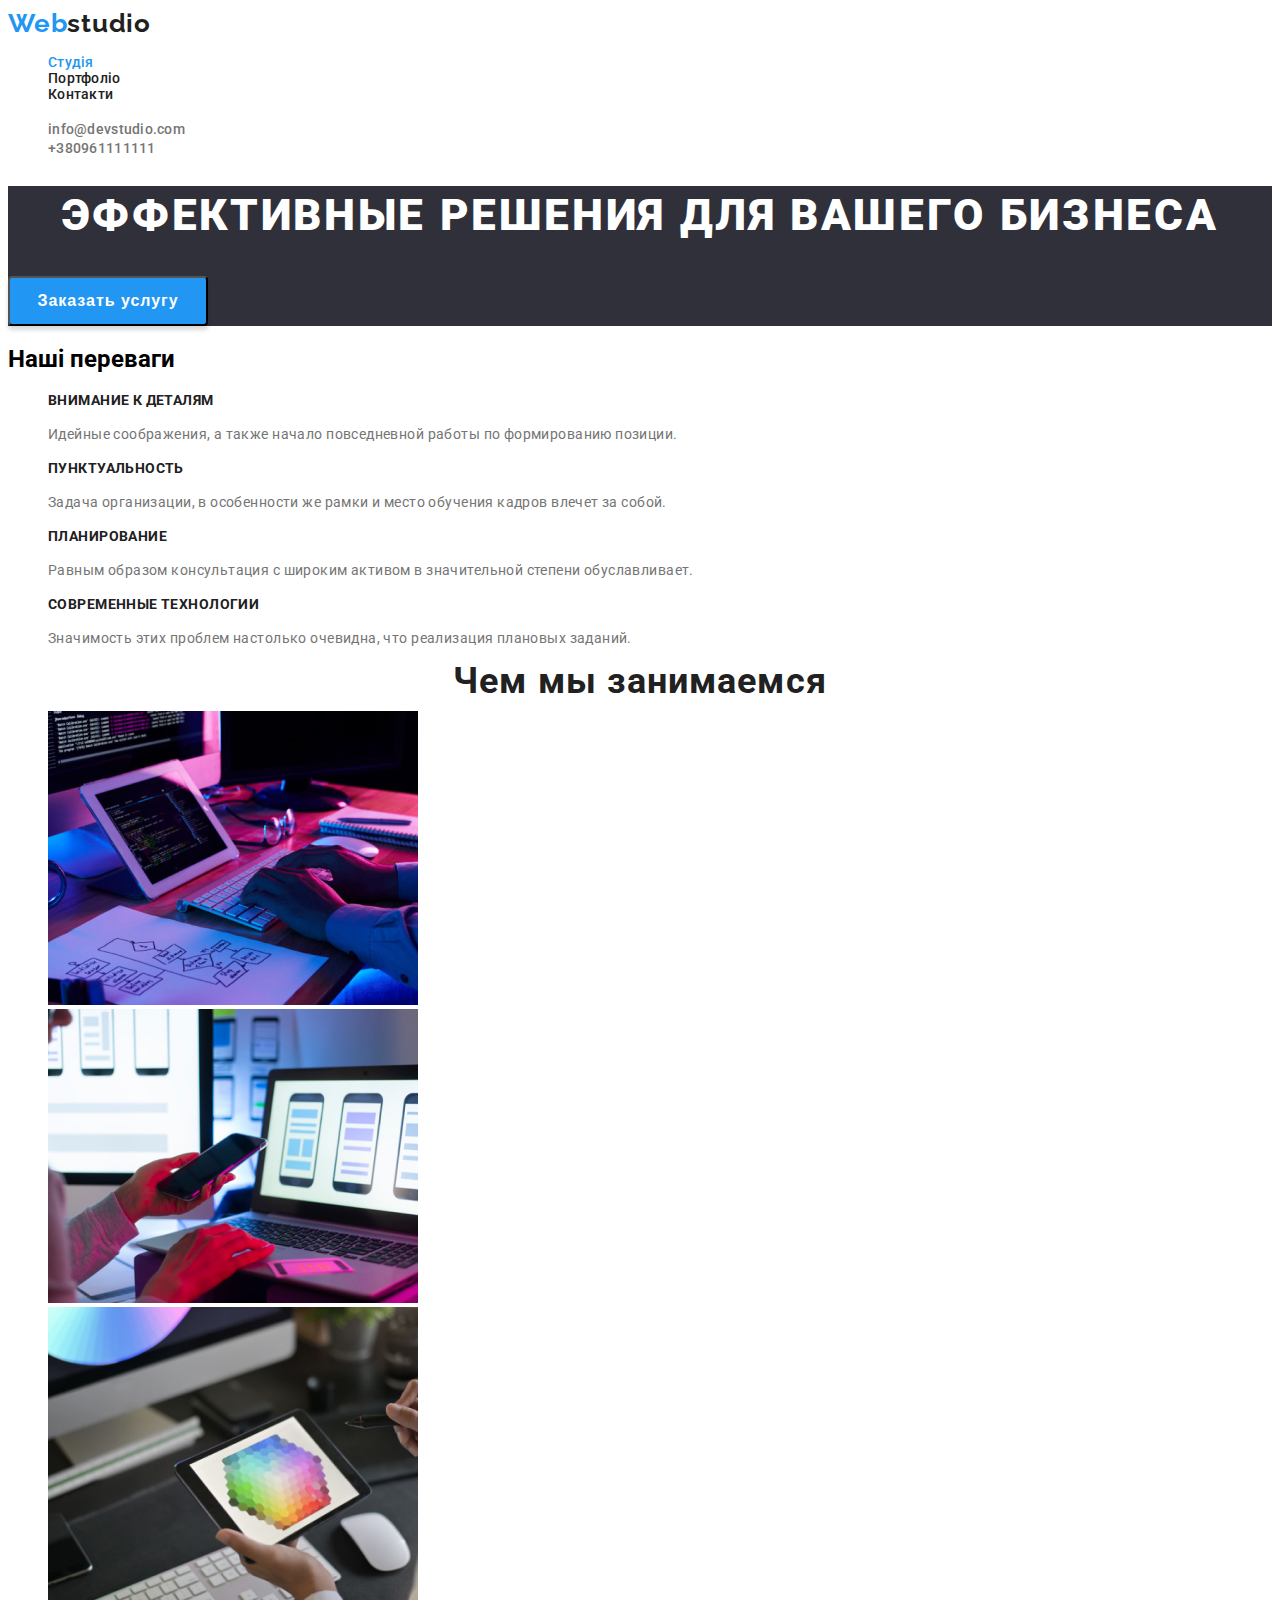
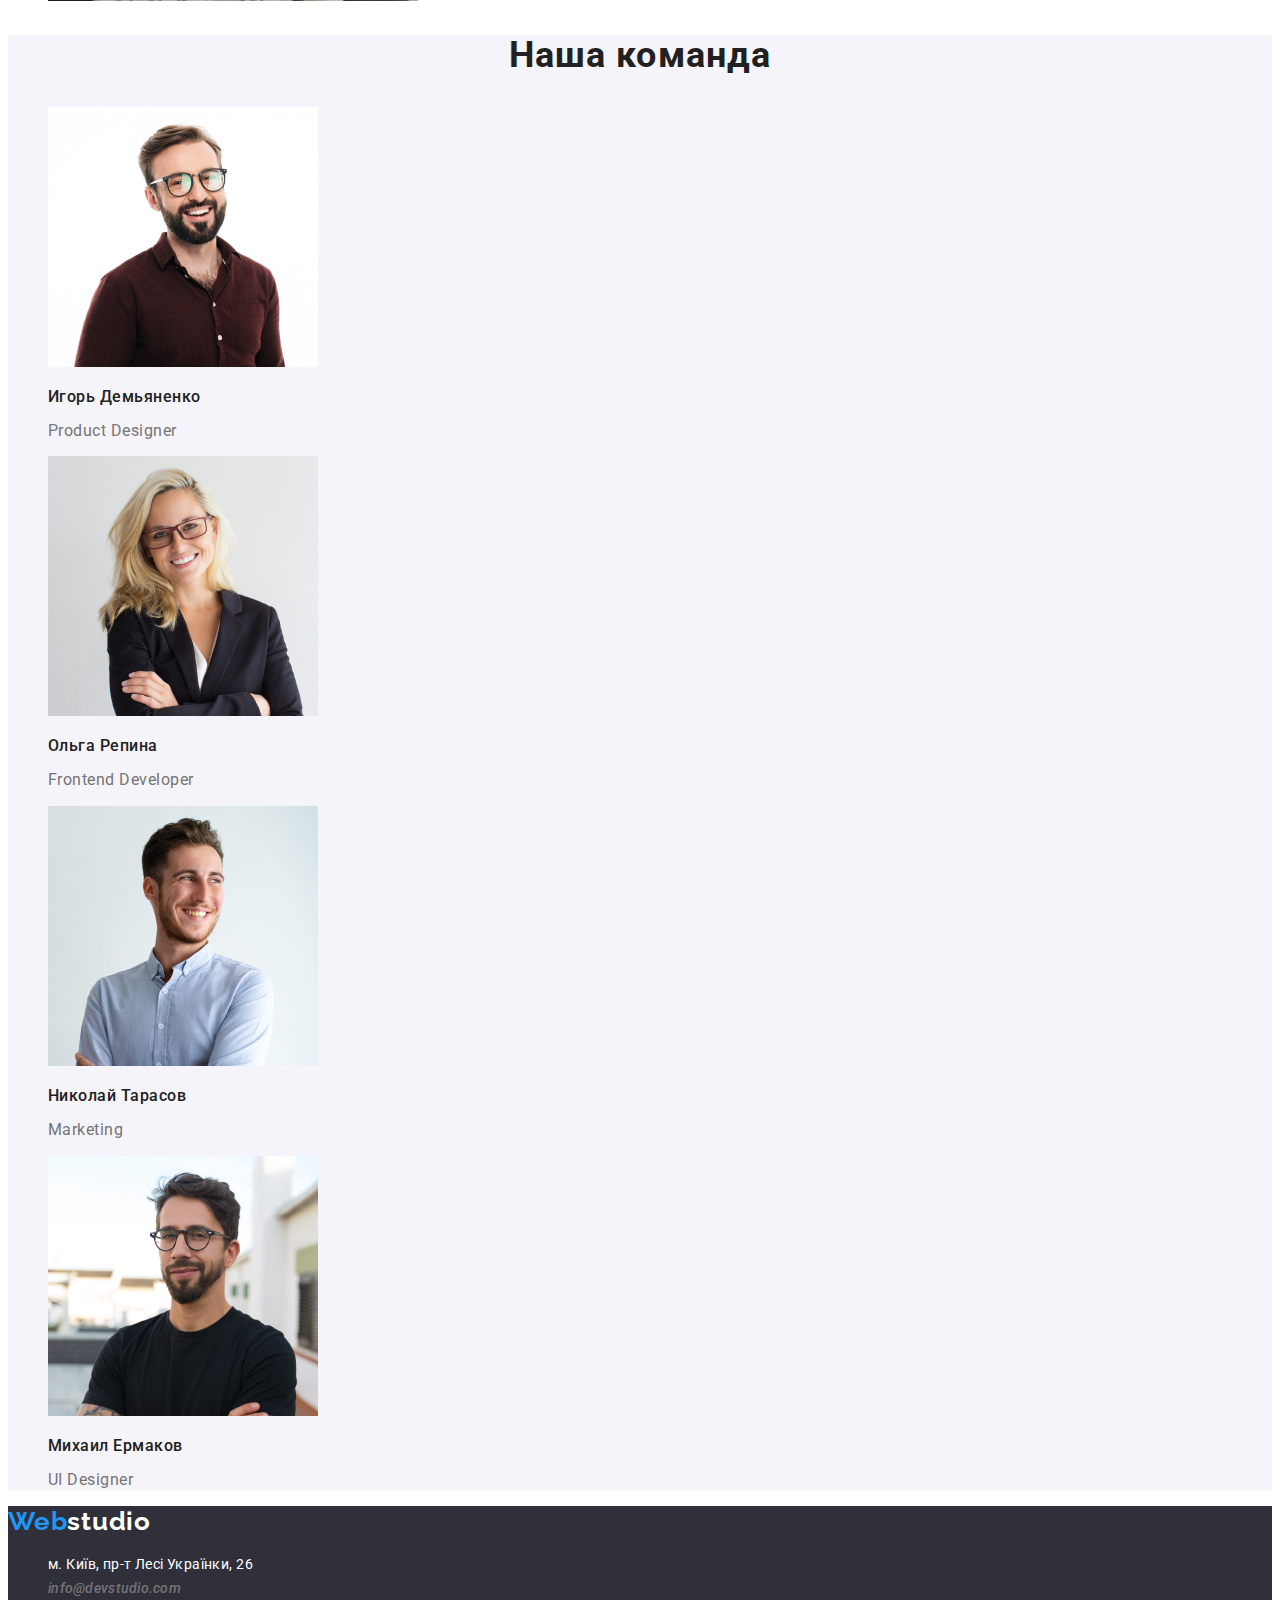
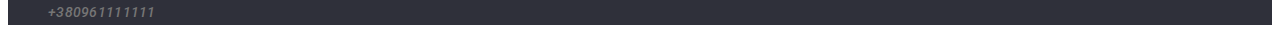
==== index.html @ a3095d1f "Create Git 03" ====
<!DOCTYPE html>
<html lang="en">

<head>
  <meta charset="UTF-8" />
  <meta http-equiv="X-UA-Compatible" content="IE=edge" />
  <link rel="preconnect" href="https://fonts.googleapis.com" />
  <link rel="preconnect" href="https://fonts.gstatic.com" crossorigin />
  <link href="https://fonts.googleapis.com/css2?family=Raleway:wght@700&family=Roboto:wght@400;500;700;900&display=swap"
    rel="stylesheet" />
  <link rel="stylesheet" href="./styles/styles.css" />
  <title>DZ2</title>
</head>

<body>
  <!--header-->
  <header>
    <nav class="navbar">
      <a class="logo-nav link" href="index.html">Web<span class="logoheader">studio</span></a>
      <ul class="navbar-list list">
        <li class="navbar-item"><a class="link current" href="./index.html">Студія</a></li>
        <li class="navbar-item"><a class="link" href="./portfolio.html">Портфоліо</a></li>
        <li class="navbar-item"><a class="link" href="">Контакти</a></li>
      </ul>
    </nav>
    <ul class="contact-list list">
      <li class="contact-item"><a class="contact-link link" href="mailto:info@devstudio.com">info@devstudio.com</a></li>
      <li class="contact-item"><a class="contact-link link" href="tel:+380961111111">+380961111111</a></li>
    </ul>
  </header>
  <!--main-->
  <main>
    <!--baner-->
    <section class="baner">
      <h1 class="baner-title">Эффективные решения для вашего бизнеса</h1>
      <button class="btn" type="button">Заказать услугу</button>
    </section>
    <!--content-->
    <section class="content">
      <h2 class="content-title">Наші переваги</h2>
      <ul class="content-list list">
        <li class="content-item">
          <h3 class="content-subtitle">Внимание к деталям</h3>
          <p class="content-text">Идейные соображения, а также начало повседневной работы по формированию позиции.</p>
        </li>
        <li class="content-item">
          <h3 class="content-subtitle">Пунктуальность</h3>
          <p class="content-text">
            Задача организации, в особенности же рамки и место обучения кадров влечет за собой.
          </p>
        </li>
        <li class="content-item">
          <h3 class="content-subtitle">Планирование</h3>
          <p class="content-text">
            Равным образом консультация с широким активом в значительной степени обуславливает.
          </p>
        </li>
        <li class="content-item">
          <h3 class="content-subtitle">Современные технологии</h3>
          <p class="content-text">Значимость этих проблем настолько очевидна, что реализация плановых заданий.</p>
        </li>
      </ul>
    </section>
    <section class="work">
      <h2 class="work-title">Чем мы занимаемся</h2>
      <ul class="work-list list">
        <li class="work-item"><img src="./img/box1.jpg" alt="developer typing on keyboard" width="370" /></li>
        <li class="work-item"><img src="./img/box2.jpg" alt="mobile developer watching at phone" width="370" /></li>
        <li class="work-item"><img src="./img/box3.jpg" alt="developer watching at tablet" width="370" /></li>
      </ul>
    </section>
    <section class="team">
      <h2 class="team-title">Наша команда</h2>
      <ul class="team-list list">
        <li class="team-item">
          <img src="./img/img.jpg" alt="Product designer" width="270" />
          <h3 class="team-subtitle">Игорь Демьяненко</h3>
          <p class="team-text">Product Designer</p>
        </li>
        <li class="team-item">
          <img src="./img/img-1.jpg" alt="Frontend developer" width="270" />
          <h3 class="team-subtitle">Ольга Репина</h3>
          <p class="team-text">Frontend Developer</p>
        </li>
        <li class="team-item">
          <img src="./img/img-2.jpg" alt="Marketing" width="270" />
          <h3 class="team-subtitle">Николай Тарасов</h3>
          <p class="team-text">Marketing</p>
        </li>
        <li class="team-item">
          <img src="./img/img-3.jpg" alt="UI designer" width="270" />
          <h3 class="team-subtitle">Михаил Ермаков</h3>
          <p class="team-text">UI Designer</p>
        </li>
      </ul>
    </section>
  </main>
  <!--footer-->
  <footer>
    <section class="footer">
      <a class="logo-nav link" href="index.html">Web<span class="logofooter">studio</span></a>
      <address>
        <ul class="footer-list list">
          <li class="footer-item">
            <a class="footer-map link" href="https://goo.gl/maps/QaSQcrVwAwJUvmYh8" target="_blank" rel="">м. Київ, пр-т
              Лесі Українки, 26</a>
          </li>
          <li class="footer-item"><a class="contact-link link" href="mailto:info@devstudio.com">info@devstudio.com</a>
          </li>
          <li class="footer-item"><a class="contact-link link" href="tel:+380961111111">+380961111111</a></li>
        </ul>
      </address>
    </section>
  </footer>
</body>

</html>
---- styles/styles.css ----
:root {
  --primari-text-color: #757575;
  --title-text-color: #212121;
  --accent-text-color: #2196f3;
  --primari-white-color: #ffffff;
}

body {
  font-family: 'Roboto';
}

.list {
  list-style: none;
}
.link {
  color: var(--title-text-color);
  text-decoration: none;
}

/*---header---------------*/

.logo-nav {
  font-family: 'Raleway';
  font-style: normal;
  font-weight: 700;
  font-size: 26px;
  line-height: 1.19;
  letter-spacing: 0.03em;
  color: var(--accent-text-color);
}
.logoheader {
  color: var(--title-text-color);
}

.navbar-item {
  font-weight: 500;
  font-size: 14px;
  line-height: 1.14;
  letter-spacing: 0.02em;
}
.contact-link {
  font-weight: 500;
  font-size: 14px;
  line-height: 1.14;
  letter-spacing: 0.02em;
  color: #757575;
}

.link:hover,
.link:focus {
  color: #2196f3;
}

.navbar-list .current {
    color: var(--accent-text-color);
}


/*---main-------------------*/

.baner {
  background-color: #2f303a;
}

.baner-title {
  font-weight: 900;
  font-size: 44px;
  line-height: 1.36;
  text-align: center;
  letter-spacing: 0.06em;
  text-transform: uppercase;
  color: var(--primari-white-color);
}

.btn {
  width: 200px;
  height: 50px;
  background-color: var(--accent-text-color);
  box-shadow: 0px 4px 4px rgba(0, 0, 0, 0.15);
  border-radius: 4px;
  font-weight: 700;
  font-size: 16px;
  line-height: 1.875;
  text-align: center;
  letter-spacing: 0.06em;
  color: var(--primari-white-color);
  cursor: pointer;
}

.btn:hover,
.btn:focus {
  background-color: #188ce8;
}

.content-subtitle {
  font-weight: 700;
  font-size: 14px;
  line-height: 1.14;
  letter-spacing: 0.03em;
  text-transform: uppercase;
  color: var(--title-text-color);
}

.content-text {
  font-size: 14px;
  line-height: 1.71;
  letter-spacing: 0.03em;
  color: var(--primari-text-color);
}

.work-title {
  font-weight: 700;
  font-size: 36px;
  line-height: 1.16%;
  text-align: center;
  letter-spacing: 0.03em;
  color: var(--title-text-color);
}

.team {
  background-color: #f5f4fa;
}
.team-title {
  font-weight: 700;
  font-size: 36px;
  line-height: 1.16;
  text-align: center;
  letter-spacing: 0.03em;
  color: var(--title-text-color);
}

.team-subtitle {
  font-weight: 500;
  font-size: 16px;
  line-height: 19px;
  letter-spacing: 0.03em;
  color: var(--title-text-color);
}

.team-text {
  font-weight: 400;
  font-size: 16px;
  line-height: 1.18;
  letter-spacing: 0.03em;
  color: var(--primari-text-color);
}

/*---fooret-------------------------------*/
.footer {
  background-color: #2f303a;
}
.logofooter {
  color: var(--primari-white-color);
}
.footer-map {
  font-style: normal;
  font-weight: 400;
  font-size: 14px;
  line-height: 1.71;
  letter-spacing: 0.03em;
  color: #ffffff;
}
.footer-item {
  font-weight: 400;
  font-size: 14px;
  line-height: 1.71;
  letter-spacing: 0.03em;
  color: rgba(255, 255, 255, 0.6);
}
/*=====portfolio===============================*/

.filter-btn {
  /* width: 128px; */
  height: 38px;
  background-color: #f5f4fa;
  border-radius: 4px;
  font-weight: 500;
  font-size: 16px;
  line-height: 1.625;
  text-align: center;
  letter-spacing: 0.03em;
  color: var(--title-text-color);
  cursor: pointer;
}

.filter-btn:hover,
.filter-btn:focus {
  background-color: var(--accent-text-color);
  color: var(--primari-white-color);
}

.portfolio-work-title {
  font-weight: 700;
  font-size: 18px;
  line-height: 2;
  letter-spacing: 0.06em;
  color: var(--title-text-color);
}

.portfolio-work-text {
  font-weight: 400;
  font-size: 16px;
  line-height: 1.125;
  letter-spacing: 0.03em;
  color: var(--primari-text-color);
}

.portfolio-work-img {
  width: 370px;
}
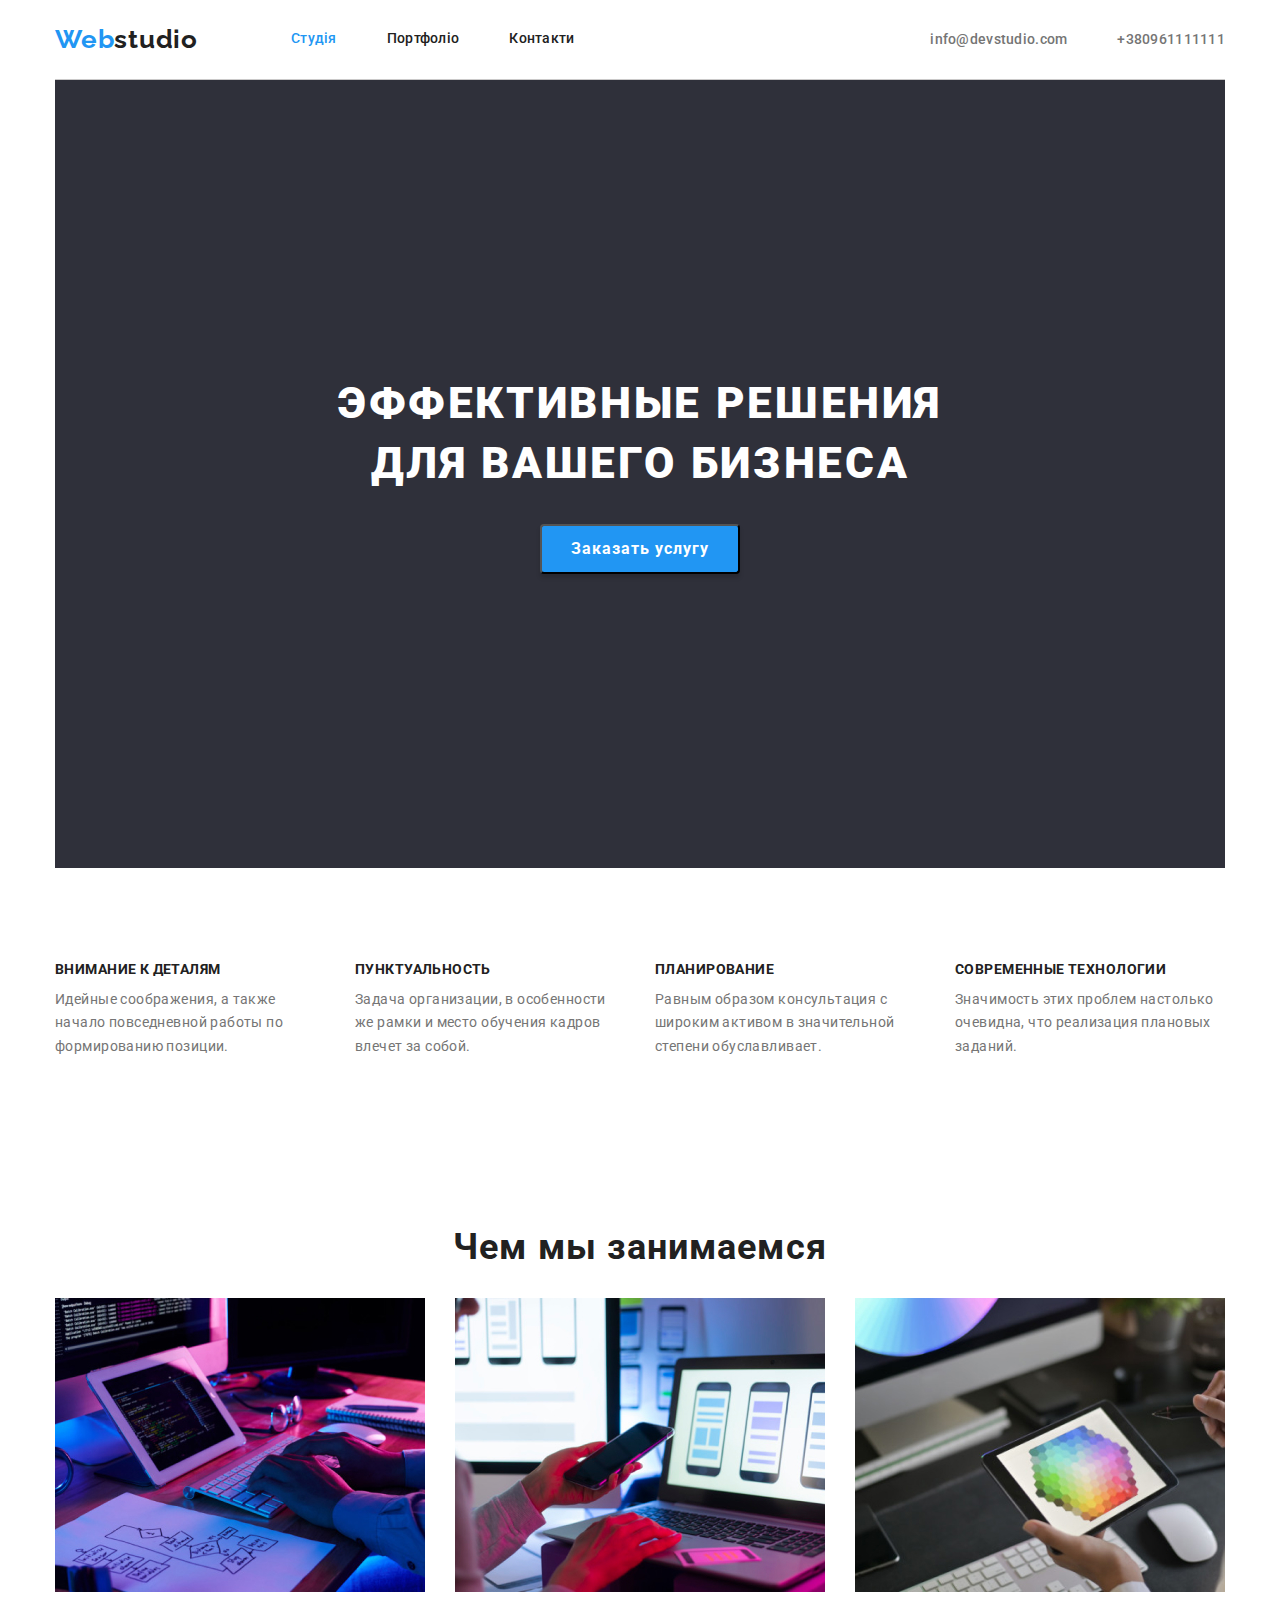
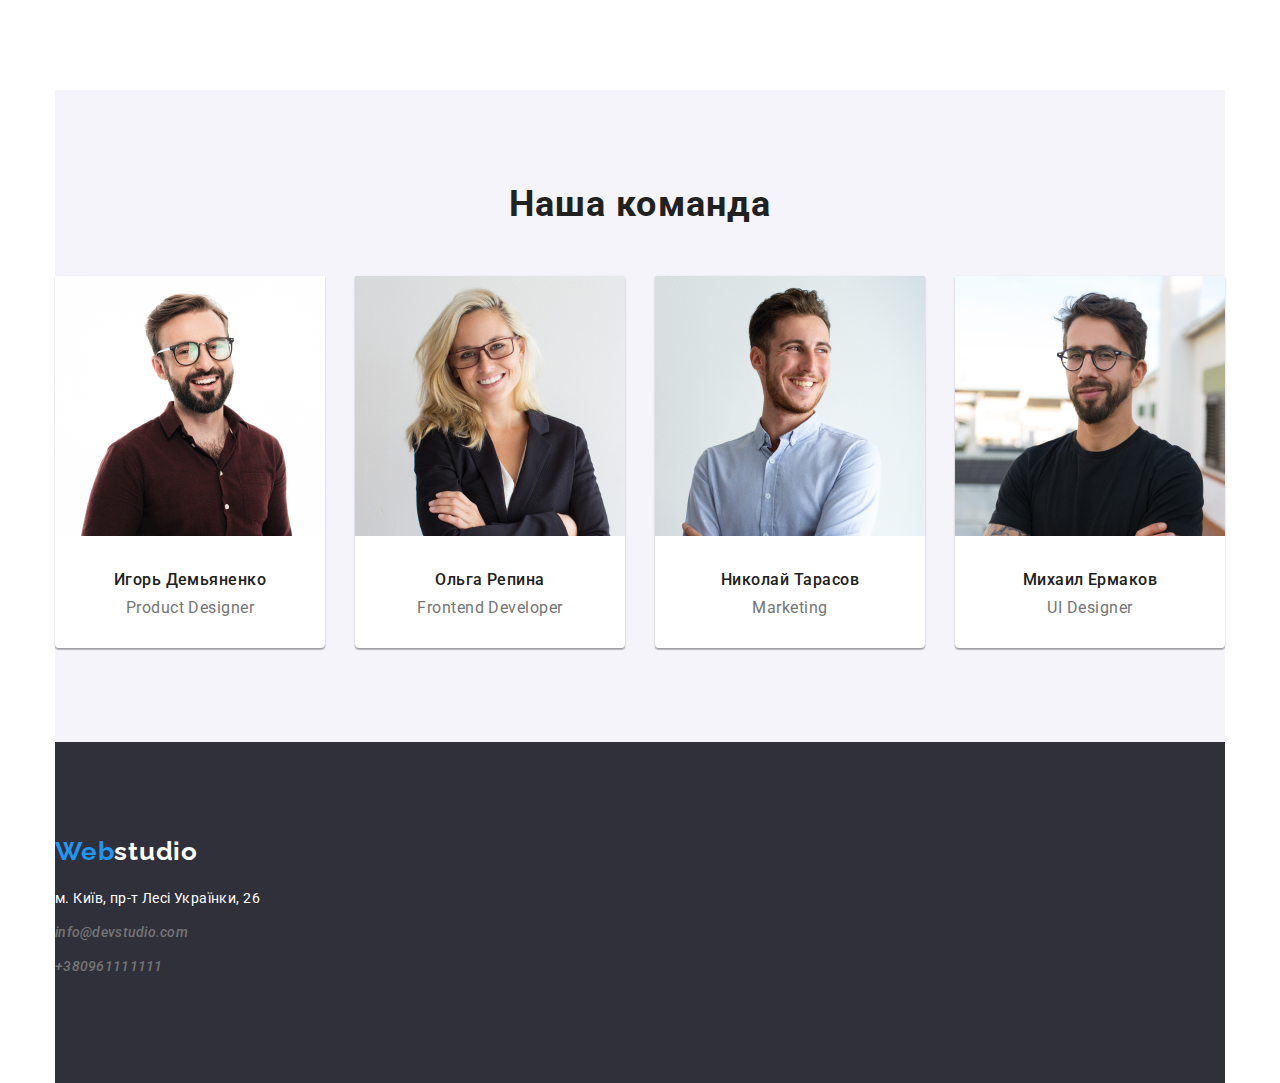
==== commit 2f916091: "Update home work" ====
--- a/index.html
+++ b/index.html
@@ -8,110 +8,120 @@
   <link rel="preconnect" href="https://fonts.gstatic.com" crossorigin />
   <link href="https://fonts.googleapis.com/css2?family=Raleway:wght@700&family=Roboto:wght@400;500;700;900&display=swap"
     rel="stylesheet" />
+  <link rel="stylesheet" href="https://cdn.jsdelivr.net/npm/modern-normalize@1.1.0/modern-normalize.min.css">
   <link rel="stylesheet" href="./styles/styles.css" />
-  <title>DZ2</title>
+  <title>DZ3</title>
 </head>
 
 <body>
-  <!--header-->
-  <header>
-    <nav class="navbar">
-      <a class="logo-nav link" href="index.html">Web<span class="logoheader">studio</span></a>
-      <ul class="navbar-list list">
-        <li class="navbar-item"><a class="link current" href="./index.html">Студія</a></li>
-        <li class="navbar-item"><a class="link" href="./portfolio.html">Портфоліо</a></li>
-        <li class="navbar-item"><a class="link" href="">Контакти</a></li>
-      </ul>
-    </nav>
-    <ul class="contact-list list">
-      <li class="contact-item"><a class="contact-link link" href="mailto:info@devstudio.com">info@devstudio.com</a></li>
-      <li class="contact-item"><a class="contact-link link" href="tel:+380961111111">+380961111111</a></li>
-    </ul>
-  </header>
-  <!--main-->
-  <main>
-    <!--baner-->
-    <section class="baner">
-      <h1 class="baner-title">Эффективные решения для вашего бизнеса</h1>
-      <button class="btn" type="button">Заказать услугу</button>
-    </section>
-    <!--content-->
-    <section class="content">
-      <h2 class="content-title">Наші переваги</h2>
-      <ul class="content-list list">
-        <li class="content-item">
-          <h3 class="content-subtitle">Внимание к деталям</h3>
-          <p class="content-text">Идейные соображения, а также начало повседневной работы по формированию позиции.</p>
+  <div class="conteiner">
+    <!--header-->
+    <header class="header">
+      <nav class="navbar">
+        <a class="logo-nav link" href="index.html">Web<span class="logoheader">studio</span></a>
+        <ul class="navbar-list list">
+          <li class="navbar-item"><a class="link current" href="./index.html">Студія</a></li>
+          <li class="navbar-item"><a class="link" href="./portfolio.html">Портфоліо</a></li>
+          <li class="navbar-item"><a class="link" href="">Контакти</a></li>
+        </ul>
+      </nav>
+      <ul class="contact-list list">
+        <li class="contact-item">
+          <a class="contact-link link" href="mailto:info@devstudio.com">info@devstudio.com</a>
         </li>
-        <li class="content-item">
-          <h3 class="content-subtitle">Пунктуальность</h3>
-          <p class="content-text">
-            Задача организации, в особенности же рамки и место обучения кадров влечет за собой.
-          </p>
-        </li>
-        <li class="content-item">
-          <h3 class="content-subtitle">Планирование</h3>
-          <p class="content-text">
-            Равным образом консультация с широким активом в значительной степени обуславливает.
-          </p>
-        </li>
-        <li class="content-item">
-          <h3 class="content-subtitle">Современные технологии</h3>
-          <p class="content-text">Значимость этих проблем настолько очевидна, что реализация плановых заданий.</p>
+        <li class="contact-item">
+          <a class="contact-link link" href="tel:+380961111111">+380961111111</a>
         </li>
       </ul>
-    </section>
-    <section class="work">
-      <h2 class="work-title">Чем мы занимаемся</h2>
-      <ul class="work-list list">
-        <li class="work-item"><img src="./img/box1.jpg" alt="developer typing on keyboard" width="370" /></li>
-        <li class="work-item"><img src="./img/box2.jpg" alt="mobile developer watching at phone" width="370" /></li>
-        <li class="work-item"><img src="./img/box3.jpg" alt="developer watching at tablet" width="370" /></li>
-      </ul>
-    </section>
-    <section class="team">
-      <h2 class="team-title">Наша команда</h2>
-      <ul class="team-list list">
-        <li class="team-item">
-          <img src="./img/img.jpg" alt="Product designer" width="270" />
-          <h3 class="team-subtitle">Игорь Демьяненко</h3>
-          <p class="team-text">Product Designer</p>
-        </li>
-        <li class="team-item">
-          <img src="./img/img-1.jpg" alt="Frontend developer" width="270" />
-          <h3 class="team-subtitle">Ольга Репина</h3>
-          <p class="team-text">Frontend Developer</p>
-        </li>
-        <li class="team-item">
-          <img src="./img/img-2.jpg" alt="Marketing" width="270" />
-          <h3 class="team-subtitle">Николай Тарасов</h3>
-          <p class="team-text">Marketing</p>
-        </li>
-        <li class="team-item">
-          <img src="./img/img-3.jpg" alt="UI designer" width="270" />
-          <h3 class="team-subtitle">Михаил Ермаков</h3>
-          <p class="team-text">UI Designer</p>
-        </li>
-      </ul>
-    </section>
-  </main>
-  <!--footer-->
-  <footer>
-    <section class="footer">
-      <a class="logo-nav link" href="index.html">Web<span class="logofooter">studio</span></a>
-      <address>
-        <ul class="footer-list list">
-          <li class="footer-item">
-            <a class="footer-map link" href="https://goo.gl/maps/QaSQcrVwAwJUvmYh8" target="_blank" rel="">м. Київ, пр-т
-              Лесі Українки, 26</a>
+    </header>
+    <!--main-->
+    <main>
+      <!--baner-->
+      <section class="baner section">
+        <h1 class="baner-title">Эффективные решения для вашего бизнеса</h1>
+        <button class="btn baner-btn" type="button">Заказать услугу</button>
+      </section>
+      <!--content-->
+      <section class="content section">
+        <h2 class="content-title">Наші переваги</h2>
+        <ul class="content-list list">
+          <li class="content-item">
+            <h3 class="content-subtitle">Внимание к деталям</h3>
+            <p class="content-text">Идейные соображения, а также начало повседневной работы по формированию позиции.</p>
           </li>
-          <li class="footer-item"><a class="contact-link link" href="mailto:info@devstudio.com">info@devstudio.com</a>
+          <li class="content-item">
+            <h3 class="content-subtitle">Пунктуальность</h3>
+            <p class="content-text">
+              Задача организации, в особенности же рамки и место обучения кадров влечет за собой.
+            </p>
           </li>
-          <li class="footer-item"><a class="contact-link link" href="tel:+380961111111">+380961111111</a></li>
+          <li class="content-item">
+            <h3 class="content-subtitle">Планирование</h3>
+            <p class="content-text">
+              Равным образом консультация с широким активом в значительной степени обуславливает.
+            </p>
+          </li>
+          <li class="content-item">
+            <h3 class="content-subtitle">Современные технологии</h3>
+            <p class="content-text">Значимость этих проблем настолько очевидна, что реализация плановых заданий.</p>
+          </li>
         </ul>
-      </address>
-    </section>
-  </footer>
+      </section>
+      <!--work galery-->
+      <section class="work section">
+        <h2 class="work-title">Чем мы занимаемся</h2>
+        <ul class="work-list list">
+          <li class="work-item"><img src="./img/box1.jpg" alt="developer typing on keyboard" width="370" /></li>
+          <li class="work-item"><img src="./img/box2.jpg" alt="mobile developer watching at phone" width="370" /></li>
+          <li class="work-item"><img src="./img/box3.jpg" alt="developer watching at tablet" width="370" /></li>
+        </ul>
+      </section>
+      <!--team-->
+      <section class="team section">
+        <h2 class="team-title">Наша команда</h2>
+        <ul class="team-list list">
+          <li class="team-item">
+            <img src="./img/img.jpg" alt="Product designer" width="270" />
+            <h3 class="team-subtitle">Игорь Демьяненко</h3>
+            <p class="team-text">Product Designer</p>
+          </li>
+          <li class="team-item">
+            <img src="./img/img-1.jpg" alt="Frontend developer" width="270" />
+            <h3 class="team-subtitle">Ольга Репина</h3>
+            <p class="team-text">Frontend Developer</p>
+          </li>
+          <li class="team-item">
+            <img src="./img/img-2.jpg" alt="Marketing" width="270" />
+            <h3 class="team-subtitle">Николай Тарасов</h3>
+            <p class="team-text">Marketing</p>
+          </li>
+          <li class="team-item">
+            <img src="./img/img-3.jpg" alt="UI designer" width="270" />
+            <h3 class="team-subtitle">Михаил Ермаков</h3>
+            <p class="team-text">UI Designer</p>
+          </li>
+        </ul>
+      </section>
+    </main>
+    <!--footer-->
+    <footer>
+      <section class="footer section">
+        <a class="logo-nav link" href="index.html">Web<span class="logofooter">studio</span></a>
+        <address>
+          <ul class="footer-list list">
+            <li class="footer-item">
+              <a class="footer-map link" href="https://goo.gl/maps/QaSQcrVwAwJUvmYh8" target="_blank" rel="">м. Київ,
+                пр-т
+                Лесі Українки, 26</a>
+            </li>
+            <li class="footer-item"><a class="contact-link link" href="mailto:info@devstudio.com">info@devstudio.com</a>
+            </li>
+            <li class="footer-item"><a class="contact-link link" href="tel:+380961111111">+380961111111</a></li>
+          </ul>
+        </address>
+      </section>
+    </footer>
+  </div>
 </body>
 
 </html>--- a/styles/styles.css
+++ b/styles/styles.css
@@ -7,6 +7,25 @@
 
 body {
   font-family: 'Roboto';
+
+}
+
+h1,
+h2,
+h3,
+p,
+ul {
+  margin: 0;
+}
+
+ul {
+  padding: 0;
+}
+
+.conteiner {
+  max-width: 1200px;
+  margin: 0 auto;
+  padding: 0 15px;
 }
 
 .list {
@@ -17,9 +36,23 @@
   text-decoration: none;
 }
 
+.section {
+  padding-top: 94px;
+  padding-bottom: 94px;
+}
+
 /*---header---------------*/
 
+.header {
+  display: flex;
+  align-items: center;
+  justify-content: space-between;
+  border-bottom: 1px solid #cac9c9;
+}
+
 .logo-nav {
+  padding-top: 24px;
+  padding-bottom: 24px;
   font-family: 'Raleway';
   font-style: normal;
   font-weight: 700;
@@ -32,11 +65,27 @@
   color: var(--title-text-color);
 }
 
+.navbar {
+  display: flex;
+}
+.navbar-list {
+  display:flex;
+  align-items: center;
+  margin-left: 93px;
+  
+}
 .navbar-item {
+  margin-right: 50px;
   font-weight: 500;
   font-size: 14px;
   line-height: 1.14;
   letter-spacing: 0.02em;
+}
+.contact-list {
+  display: flex;
+}
+.contact-item {
+  margin-left: 50px;
 }
 .contact-link {
   font-weight: 500;
@@ -57,12 +106,17 @@
 
 
 /*---main-------------------*/
-
+/* < !--baner--> */
 .baner {
+  display: flex;
+  flex-direction: column;
+  align-items: center;
   background-color: #2f303a;
 }
 
 .baner-title {
+  width: 696px;
+  margin: 200px 0 30px 0;
   font-weight: 900;
   font-size: 44px;
   line-height: 1.36;
@@ -92,7 +146,27 @@
   background-color: #188ce8;
 }
 
+.baner-btn {
+  margin-bottom: 200px;
+}
+
+/* < !--content--> */
+.content {
+
+}
+.content-title {
+  display: none;
+}
+.content-list {
+  display: flex;
+  justify-content: space-between;
+}
+.content-item {
+  width: 270px;
+}
+
 .content-subtitle {
+  padding-bottom: 10px;
   font-weight: 700;
   font-size: 14px;
   line-height: 1.14;
@@ -108,7 +182,13 @@
   color: var(--primari-text-color);
 }
 
+/* < !--work galery--> */
+.work-list {
+  display: flex;
+  justify-content: space-between;
+} 
 .work-title {
+  margin-bottom: 50px;
   font-weight: 700;
   font-size: 36px;
   line-height: 1.16%;
@@ -117,10 +197,23 @@
   color: var(--title-text-color);
 }
 
+/* < !--team--> */
 .team {
   background-color: #f5f4fa;
 }
+.team-list {
+  display: flex;
+  justify-content: space-between;
+}
+
+.team-item {
+  background: var(--primari-white-color);
+  box-shadow: 0px 1px 3px rgba(0, 0, 0, 0.12), 0px 1px 1px rgba(0, 0, 0, 0.14), 0px 2px 1px rgba(0, 0, 0, 0.2);
+  border-radius: 0px 0px 4px 4px;
+}
+
 .team-title {
+  margin-bottom: 50px;
   font-weight: 700;
   font-size: 36px;
   line-height: 1.16;
@@ -130,17 +223,22 @@
 }
 
 .team-subtitle {
+  padding-top: 30px;
+  padding-bottom: 10px;
   font-weight: 500;
   font-size: 16px;
   line-height: 19px;
+  text-align: center;
   letter-spacing: 0.03em;
   color: var(--title-text-color);
 }
 
 .team-text {
+  padding-bottom: 30px;
   font-weight: 400;
   font-size: 16px;
   line-height: 1.18;
+  text-align: center;
   letter-spacing: 0.03em;
   color: var(--primari-text-color);
 }
@@ -152,26 +250,41 @@
 .logofooter {
   color: var(--primari-white-color);
 }
+.footer-list {
+  margin-top: 20px;
+}
+.footer-item {
+  padding-bottom: 10px;
+  font-weight: 400;
+  font-size: 14px;
+  line-height: 1.71;
+  letter-spacing: 0.03em;
+  color: rgba(255, 255, 255, 0.6);
+}
+
 .footer-map {
   font-style: normal;
-  font-weight: 400;
-  font-size: 14px;
-  line-height: 1.71;
-  letter-spacing: 0.03em;
   color: #ffffff;
 }
-.footer-item {
-  font-weight: 400;
-  font-size: 14px;
-  line-height: 1.71;
-  letter-spacing: 0.03em;
-  color: rgba(255, 255, 255, 0.6);
-}
+
 /*=====portfolio===============================*/
 
+/* < !--filer--> */
+.filter {
+  
+}
+.filter-list {
+  display: flex;
+  justify-content: center;
+}
+.filter-item {
+  margin-right: 8px;
+}
+.filter-item:last-child {
+  margin-right: 0;
+}
 .filter-btn {
-  /* width: 128px; */
-  height: 38px;
+  padding: 6px 22px;
   background-color: #f5f4fa;
   border-radius: 4px;
   font-weight: 500;
@@ -189,7 +302,33 @@
   color: var(--primari-white-color);
 }
 
+/* < !--portfolio-work--> */
+.portfolio-work {
+  margin-top: -44px;
+}
+.portfolio-work-list {
+  display: flex;
+  flex-wrap: wrap ;
+  max-width: 1170px;
+}
+.portfolio-work-item {
+  margin-right: 27px;
+  margin-bottom: 30px;
+  background: var(--primari-white-color);
+  border: 1px solid  #EEEEEE;
+
+}
+.portfolio-work-item:nth-child(3n+3) {
+  margin-right: 0;
+}
+
+.portfolio-work-item:nth-last-child(-n + 3) {
+  margin-bottom: 94px;
+}
+
+
 .portfolio-work-title {
+  padding: 20px 24px 2px 24px;
   font-weight: 700;
   font-size: 18px;
   line-height: 2;
@@ -198,6 +337,7 @@
 }
 
 .portfolio-work-text {
+  padding: 2px 24px 20px 24px;
   font-weight: 400;
   font-size: 16px;
   line-height: 1.125;
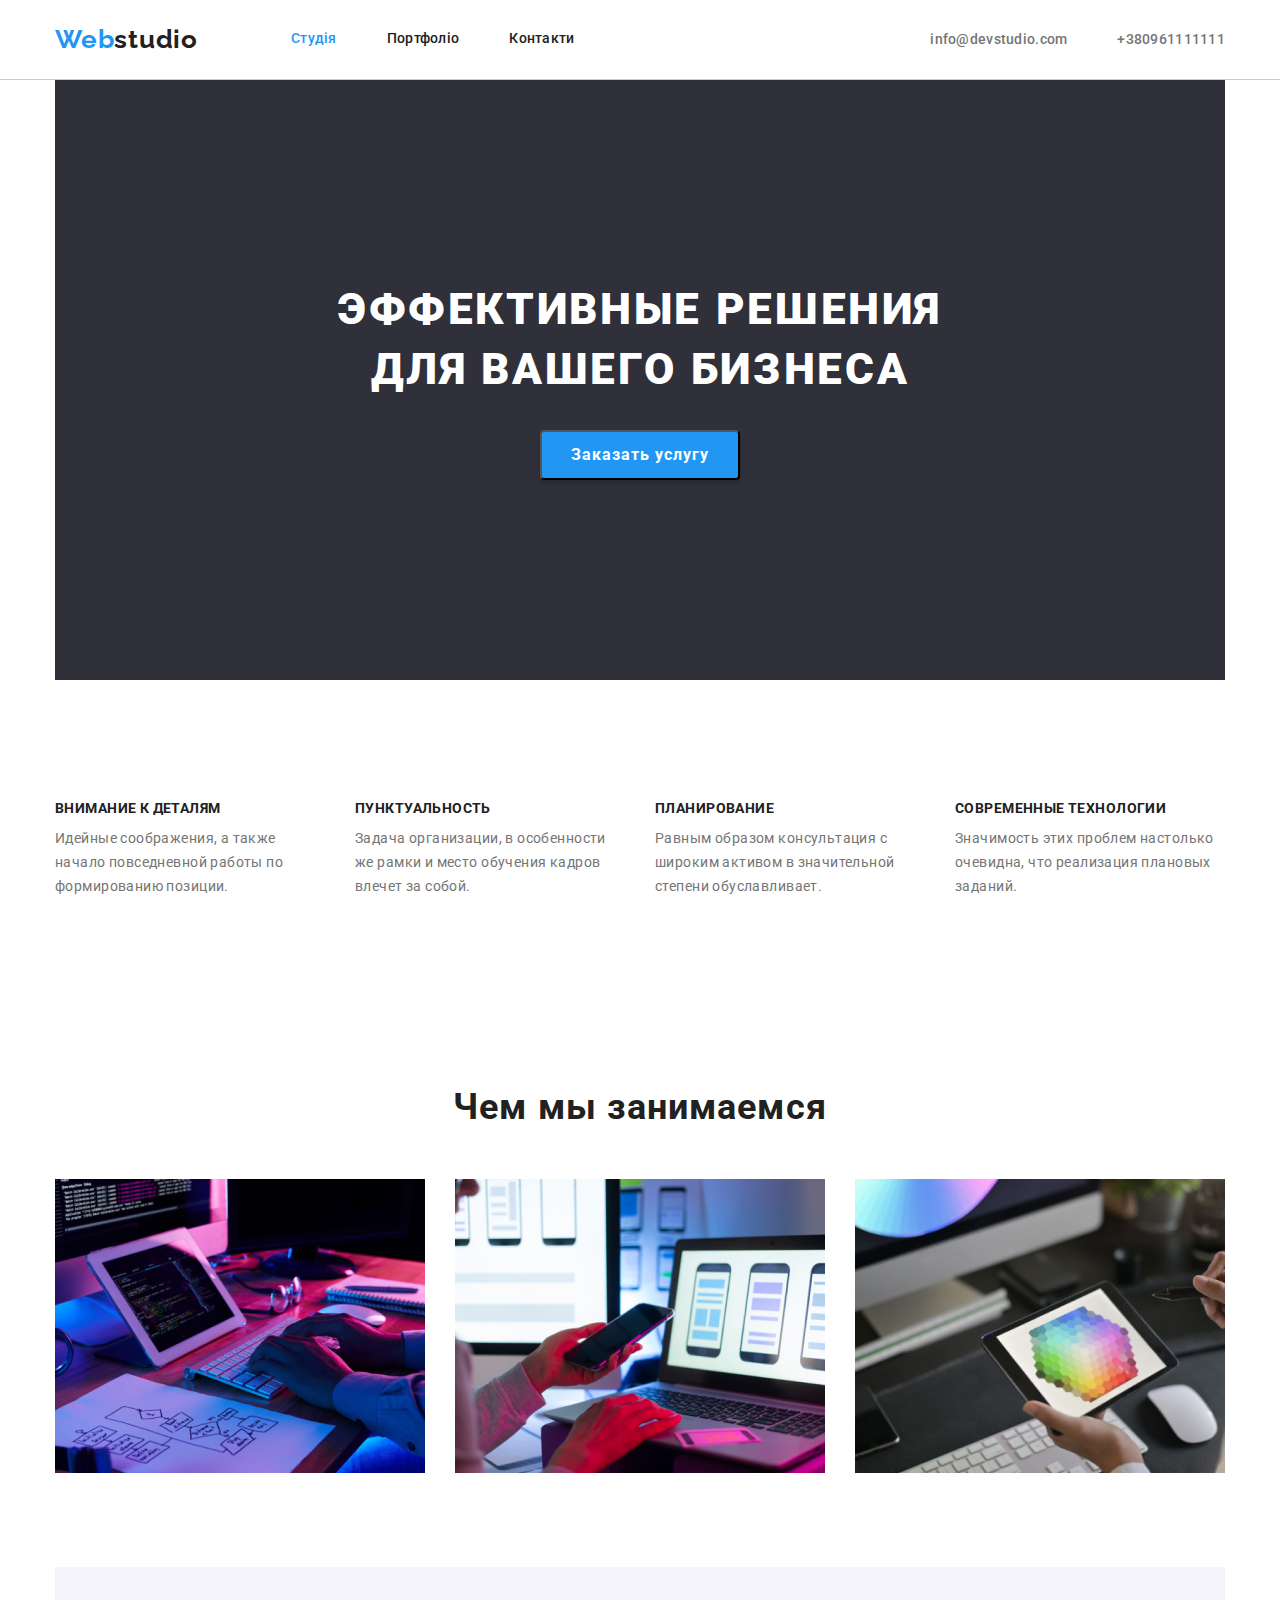
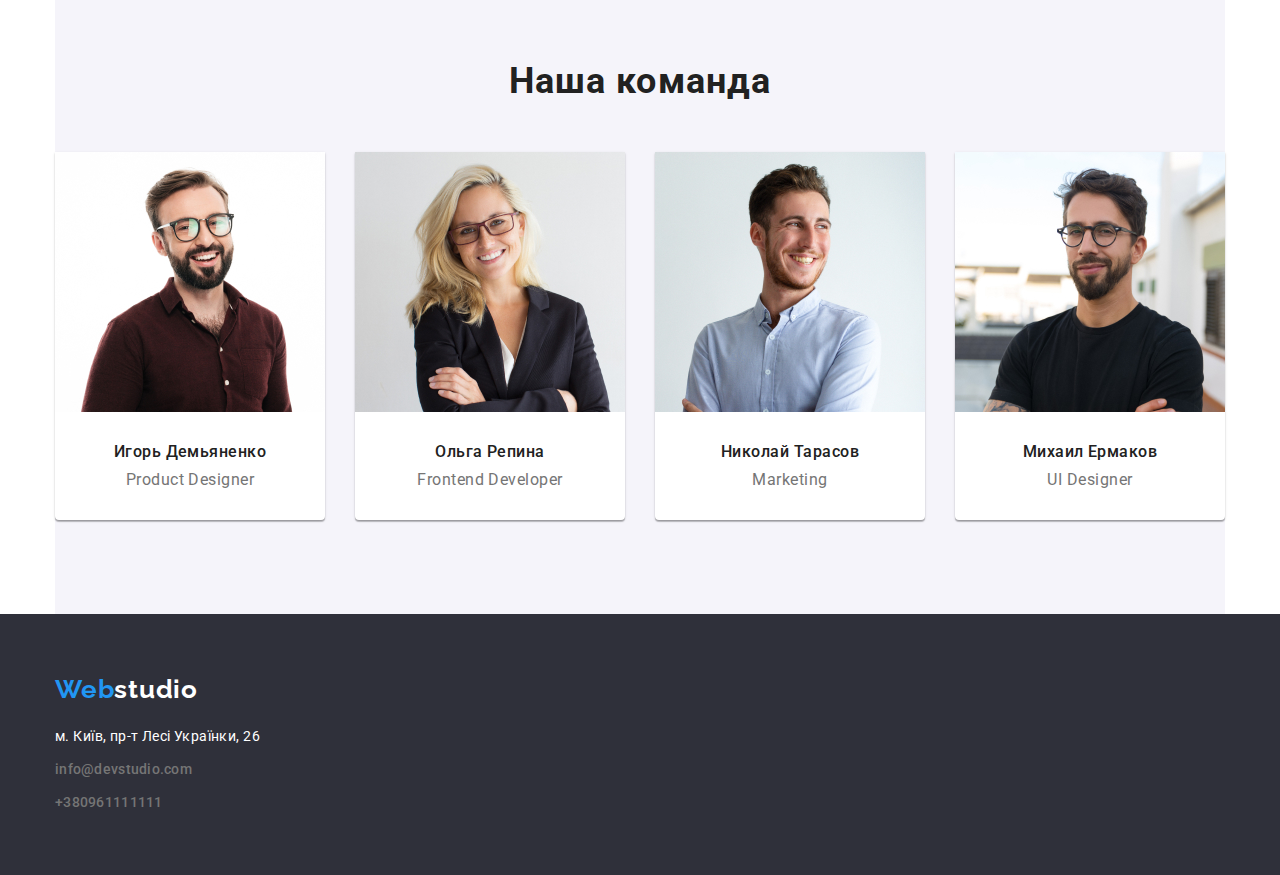
==== commit d8f36690: "finalization dz3" ====
--- a/index.html
+++ b/index.html
@@ -14,9 +14,9 @@
 </head>
 
 <body>
-  <div class="conteiner">
     <!--header-->
     <header class="header">
+      <div class="conteiner navigation">
       <nav class="navbar">
         <a class="logo-nav link" href="index.html">Web<span class="logoheader">studio</span></a>
         <ul class="navbar-list list">
@@ -33,16 +33,20 @@
           <a class="contact-link link" href="tel:+380961111111">+380961111111</a>
         </li>
       </ul>
+      </div>
     </header>
     <!--main-->
     <main>
       <!--baner-->
-      <section class="baner section">
+      <div class="conteiner">
+      <section class="baner">
         <h1 class="baner-title">Эффективные решения для вашего бизнеса</h1>
         <button class="btn baner-btn" type="button">Заказать услугу</button>
       </section>
+      </div>
       <!--content-->
-      <section class="content section">
+      <div class="conteiner">
+      <section class="section">
         <h2 class="content-title">Наші переваги</h2>
         <ul class="content-list list">
           <li class="content-item">
@@ -67,7 +71,9 @@
           </li>
         </ul>
       </section>
+      </div>
       <!--work galery-->
+      <div class="conteiner">
       <section class="work section">
         <h2 class="work-title">Чем мы занимаемся</h2>
         <ul class="work-list list">
@@ -76,37 +82,48 @@
           <li class="work-item"><img src="./img/box3.jpg" alt="developer watching at tablet" width="370" /></li>
         </ul>
       </section>
+      </div>
       <!--team-->
-      <section class="team section">
-        <h2 class="team-title">Наша команда</h2>
-        <ul class="team-list list">
-          <li class="team-item">
-            <img src="./img/img.jpg" alt="Product designer" width="270" />
-            <h3 class="team-subtitle">Игорь Демьяненко</h3>
-            <p class="team-text">Product Designer</p>
-          </li>
-          <li class="team-item">
-            <img src="./img/img-1.jpg" alt="Frontend developer" width="270" />
-            <h3 class="team-subtitle">Ольга Репина</h3>
-            <p class="team-text">Frontend Developer</p>
-          </li>
-          <li class="team-item">
-            <img src="./img/img-2.jpg" alt="Marketing" width="270" />
-            <h3 class="team-subtitle">Николай Тарасов</h3>
-            <p class="team-text">Marketing</p>
-          </li>
-          <li class="team-item">
-            <img src="./img/img-3.jpg" alt="UI designer" width="270" />
-            <h3 class="team-subtitle">Михаил Ермаков</h3>
-            <p class="team-text">UI Designer</p>
-          </li>
-        </ul>
-      </section>
+      <div class="conteiner">
+        <section class="team section">
+          <h2 class="team-title">Наша команда</h2>
+          <ul class="team-list list">
+            <li class="team-item">
+              <img src="./img/img.jpg" alt="Product designer" width="270" />
+              <div class="team-people">
+                <h3 class="team-subtitle">Игорь Демьяненко</h3>
+                <p class="team-text">Product Designer</p>
+              </div>
+            </li>
+            <li class="team-item">
+              <img src="./img/img-1.jpg" alt="Frontend developer" width="270" />
+              <div class="team-people">
+                <h3 class="team-subtitle">Ольга Репина</h3>
+                <p class="team-text">Frontend Developer</p>
+              </div>
+            </li>
+            <li class="team-item">
+              <img src="./img/img-2.jpg" alt="Marketing" width="270" />
+              <div class="team-people">
+                <h3 class="team-subtitle">Николай Тарасов</h3>
+                <p class="team-text">Marketing</p>
+              </div>
+            </li>
+            <li class="team-item">
+              <img src="./img/img-3.jpg" alt="UI designer" width="270" />
+              <div class="team-people">
+                <h3 class="team-subtitle">Михаил Ермаков</h3>
+                <p class="team-text">UI Designer</p>
+              </div>
+            </li>
+          </ul>
+        </section>
+      </div>
     </main>
     <!--footer-->
-    <footer>
-      <section class="footer section">
-        <a class="logo-nav link" href="index.html">Web<span class="logofooter">studio</span></a>
+    <footer class="footer">
+      <div class="conteiner">
+        <a class="logo-footer link" href="index.html">Web<span class="logofooter">studio</span></a>
         <address>
           <ul class="footer-list list">
             <li class="footer-item">
@@ -119,9 +136,9 @@
             <li class="footer-item"><a class="contact-link link" href="tel:+380961111111">+380961111111</a></li>
           </ul>
         </address>
-      </section>
+      </вшм>
     </footer>
-  </div>
+
 </body>
 
 </html>--- a/styles/styles.css
+++ b/styles/styles.css
@@ -7,7 +7,6 @@
 
 body {
   font-family: 'Roboto';
-
 }
 
 h1,
@@ -22,8 +21,14 @@
   padding: 0;
 }
 
+img {
+  display: block;
+  max-width: 100%;
+  height: auto;
+}
+
 .conteiner {
-  max-width: 1200px;
+  width: 1200px;
   margin: 0 auto;
   padding: 0 15px;
 }
@@ -44,10 +49,12 @@
 /*---header---------------*/
 
 .header {
+  border-bottom: 1px solid #cac9c9;
+}
+
+.navigation {
   display: flex;
   align-items: center;
-  justify-content: space-between;
-  border-bottom: 1px solid #cac9c9;
 }
 
 .logo-nav {
@@ -69,23 +76,27 @@
   display: flex;
 }
 .navbar-list {
-  display:flex;
+  display: flex;
   align-items: center;
   margin-left: 93px;
-  
 }
 .navbar-item {
-  margin-right: 50px;
   font-weight: 500;
   font-size: 14px;
   line-height: 1.14;
   letter-spacing: 0.02em;
 }
+.navbar-item:not(:last-child) {
+  margin-right: 50px;
+}
+  
+
 .contact-list {
   display: flex;
-}
-.contact-item {
-  margin-left: 50px;
+  margin-left: auto;
+}
+.contact-item:not(:last-child) {
+  margin-right: 50px;
 }
 .contact-link {
   font-weight: 500;
@@ -101,9 +112,8 @@
 }
 
 .navbar-list .current {
-    color: var(--accent-text-color);
-}
-
+  color: var(--accent-text-color);
+}
 
 /*---main-------------------*/
 /* < !--baner--> */
@@ -112,11 +122,12 @@
   flex-direction: column;
   align-items: center;
   background-color: #2f303a;
+  padding: 200px 0;
 }
 
 .baner-title {
   width: 696px;
-  margin: 200px 0 30px 0;
+  margin-bottom: 30px;
   font-weight: 900;
   font-size: 44px;
   line-height: 1.36;
@@ -147,15 +158,14 @@
 }
 
 .baner-btn {
-  margin-bottom: 200px;
+  margin: 0 auto;
 }
 
 /* < !--content--> */
 .content {
-
 }
 .content-title {
-  display: none;
+  visibility: hidden;
 }
 .content-list {
   display: flex;
@@ -166,7 +176,7 @@
 }
 
 .content-subtitle {
-  padding-bottom: 10px;
+  margin-bottom: 10px;
   font-weight: 700;
   font-size: 14px;
   line-height: 1.14;
@@ -186,12 +196,12 @@
 .work-list {
   display: flex;
   justify-content: space-between;
-} 
+}
 .work-title {
   margin-bottom: 50px;
   font-weight: 700;
   font-size: 36px;
-  line-height: 1.16%;
+  line-height: 1.16;
   text-align: center;
   letter-spacing: 0.03em;
   color: var(--title-text-color);
@@ -208,7 +218,8 @@
 
 .team-item {
   background: var(--primari-white-color);
-  box-shadow: 0px 1px 3px rgba(0, 0, 0, 0.12), 0px 1px 1px rgba(0, 0, 0, 0.14), 0px 2px 1px rgba(0, 0, 0, 0.2);
+  box-shadow: 0px 1px 3px rgba(0, 0, 0, 0.12), 0px 1px 1px rgba(0, 0, 0, 0.14),
+    0px 2px 1px rgba(0, 0, 0, 0.2);
   border-radius: 0px 0px 4px 4px;
 }
 
@@ -222,9 +233,12 @@
   color: var(--title-text-color);
 }
 
+.team-people {
+  padding: 30px 0;
+}
+
 .team-subtitle {
-  padding-top: 30px;
-  padding-bottom: 10px;
+  margin-bottom: 10px;
   font-weight: 500;
   font-size: 16px;
   line-height: 19px;
@@ -234,7 +248,7 @@
 }
 
 .team-text {
-  padding-bottom: 30px;
+
   font-weight: 400;
   font-size: 16px;
   line-height: 1.18;
@@ -245,16 +259,28 @@
 
 /*---fooret-------------------------------*/
 .footer {
+  padding: 60px 0;
   background-color: #2f303a;
 }
+.logo-footer {
+    font-family: 'Raleway';
+      font-style: normal;
+      font-weight: 700;
+      font-size: 26px;
+      line-height: 1.19;
+      letter-spacing: 0.03em;
+      color: var(--accent-text-color);
+}
+
 .logofooter {
   color: var(--primari-white-color);
 }
-.footer-list {
+address {
   margin-top: 20px;
 }
 .footer-item {
-  padding-bottom: 10px;
+
+  font-style: normal;
   font-weight: 400;
   font-size: 14px;
   line-height: 1.71;
@@ -262,20 +288,24 @@
   color: rgba(255, 255, 255, 0.6);
 }
 
+.footer-item:not(:last-child) {
+  padding-bottom: 9px;
+}
+
 .footer-map {
-  font-style: normal;
   color: #ffffff;
 }
 
 /*=====portfolio===============================*/
 
 /* < !--filer--> */
-.filter {
-  
+.filter-title {
+  visibility: hidden;
 }
 .filter-list {
   display: flex;
   justify-content: center;
+  margin-bottom: 50px;
 }
 .filter-item {
   margin-right: 8px;
@@ -304,31 +334,26 @@
 
 /* < !--portfolio-work--> */
 .portfolio-work {
-  margin-top: -44px;
+
 }
 .portfolio-work-list {
   display: flex;
-  flex-wrap: wrap ;
-  max-width: 1170px;
+  flex-wrap: wrap;
+  gap: 27px;
+  flex-basis: calc((100%-60px) / 3);
 }
 .portfolio-work-item {
-  margin-right: 27px;
-  margin-bottom: 30px;
   background: var(--primari-white-color);
-  border: 1px solid  #EEEEEE;
-
-}
-.portfolio-work-item:nth-child(3n+3) {
-  margin-right: 0;
-}
-
-.portfolio-work-item:nth-last-child(-n + 3) {
-  margin-bottom: 94px;
-}
-
-
+}
+
+.portfolio-name {
+  padding: 20px 24px;
+  border-bottom: 1px solid #eeeeee;
+  border-left: 1px solid #eeeeee;
+  border-right: 1px solid #eeeeee;
+}
 .portfolio-work-title {
-  padding: 20px 24px 2px 24px;
+  margin-bottom: 4px;
   font-weight: 700;
   font-size: 18px;
   line-height: 2;
@@ -337,15 +362,9 @@
 }
 
 .portfolio-work-text {
-  padding: 2px 24px 20px 24px;
   font-weight: 400;
   font-size: 16px;
   line-height: 1.125;
   letter-spacing: 0.03em;
   color: var(--primari-text-color);
 }
-
-.portfolio-work-img {
-  width: 370px;
-}
-
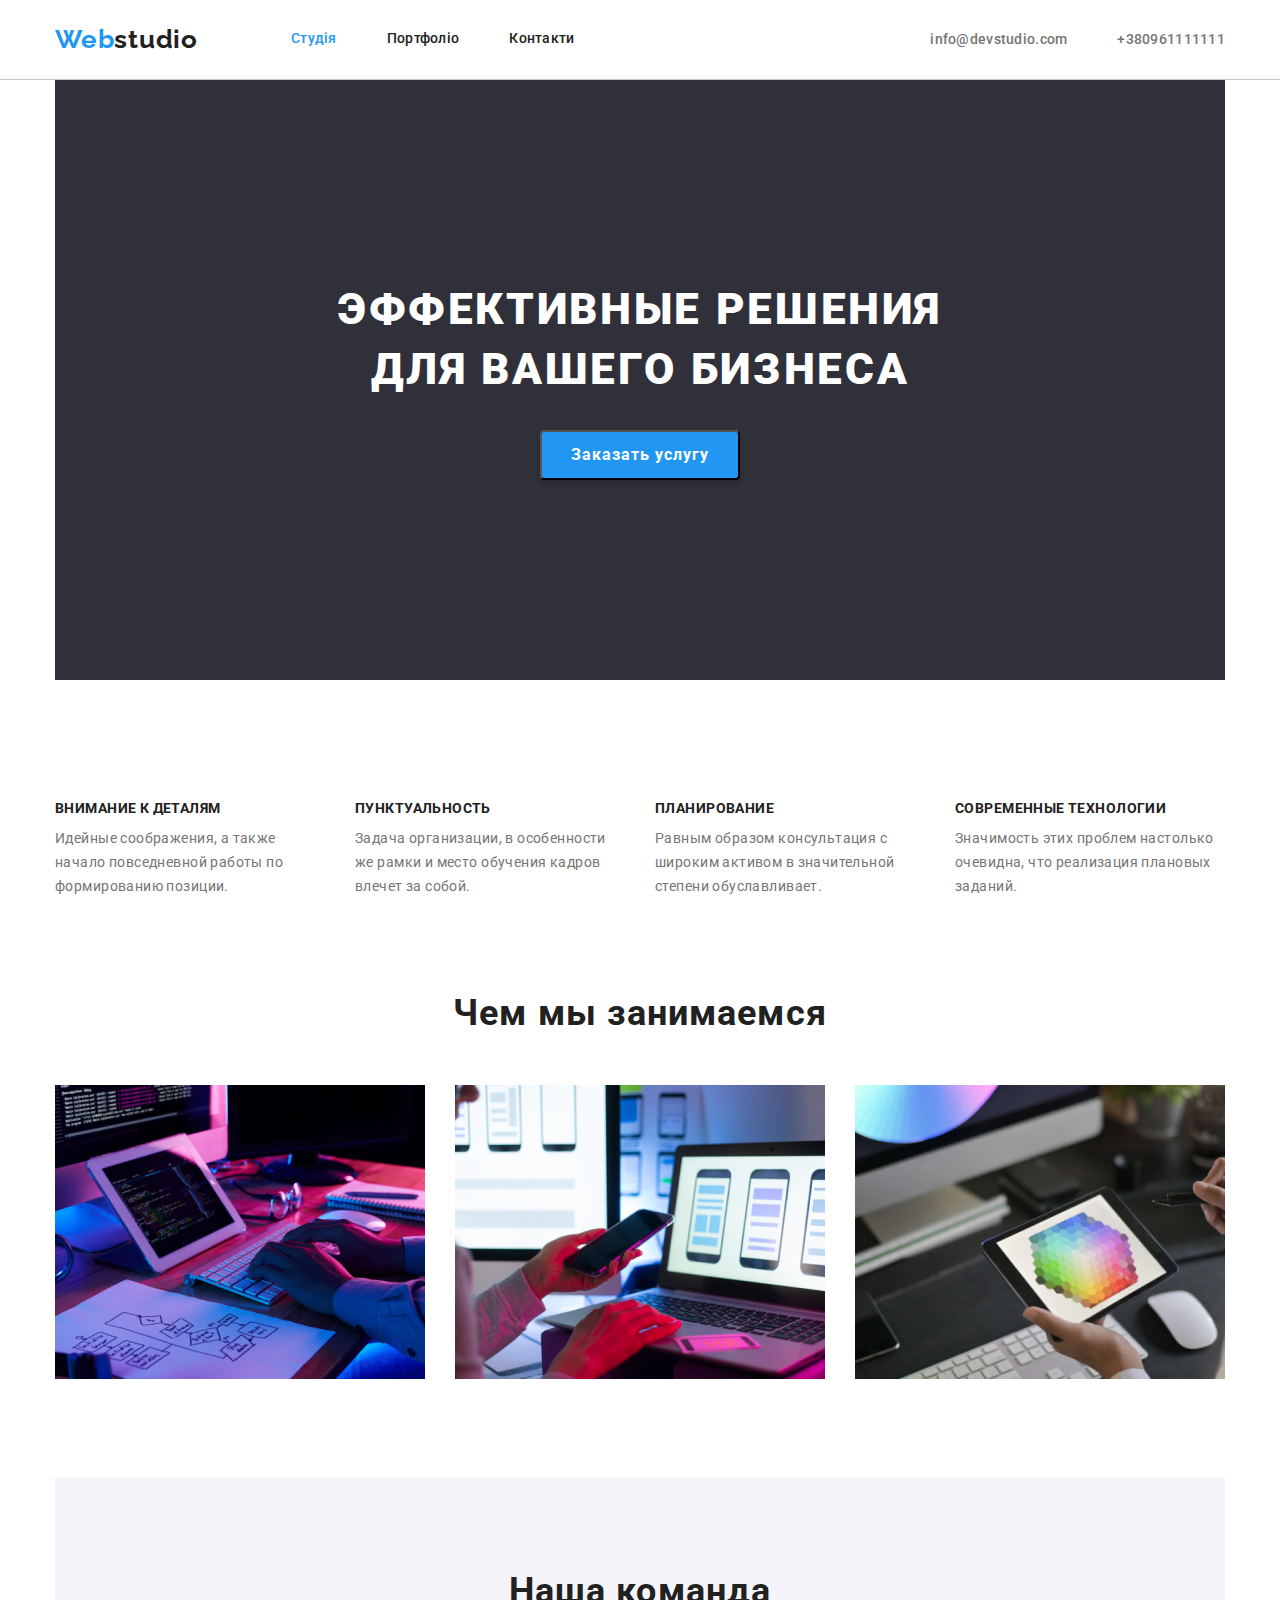
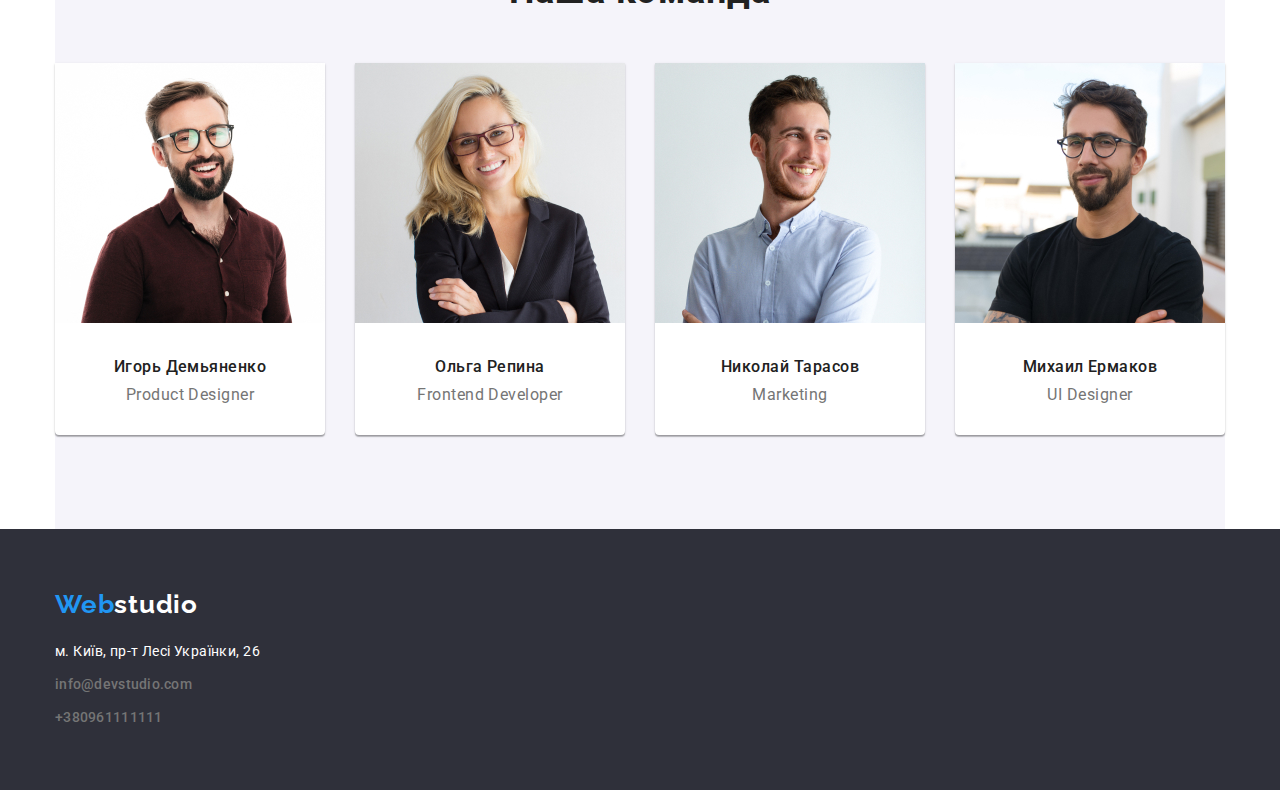
==== commit 4617c7f2: "update home work dz3" ====
--- a/index.html
+++ b/index.html
@@ -74,7 +74,7 @@
       </div>
       <!--work galery-->
       <div class="conteiner">
-      <section class="work section">
+      <section class="work">
         <h2 class="work-title">Чем мы занимаемся</h2>
         <ul class="work-list list">
           <li class="work-item"><img src="./img/box1.jpg" alt="developer typing on keyboard" width="370" /></li>
--- a/styles/styles.css
+++ b/styles/styles.css
@@ -22,9 +22,9 @@
 }
 
 img {
-  display: block;
-  max-width: 100%;
-  height: auto;
+  /* display: block; */
+  /* max-width: 100%;
+  height: auto; */
 }
 
 .conteiner {
@@ -162,8 +162,7 @@
 }
 
 /* < !--content--> */
-.content {
-}
+
 .content-title {
   visibility: hidden;
 }
@@ -193,10 +192,17 @@
 }
 
 /* < !--work galery--> */
-.work-list {
-  display: flex;
-  justify-content: space-between;
-}
+.work {
+  padding-bottom: 94px;
+}
+
+.work-item {
+  display: inline-block;
+}
+.work-item:not(:last-child) {
+  margin-right: 26px;
+}
+
 .work-title {
   margin-bottom: 50px;
   font-weight: 700;
@@ -289,7 +295,7 @@
 }
 
 .footer-item:not(:last-child) {
-  padding-bottom: 9px;
+  margin-bottom: 9px;
 }
 
 .footer-map {
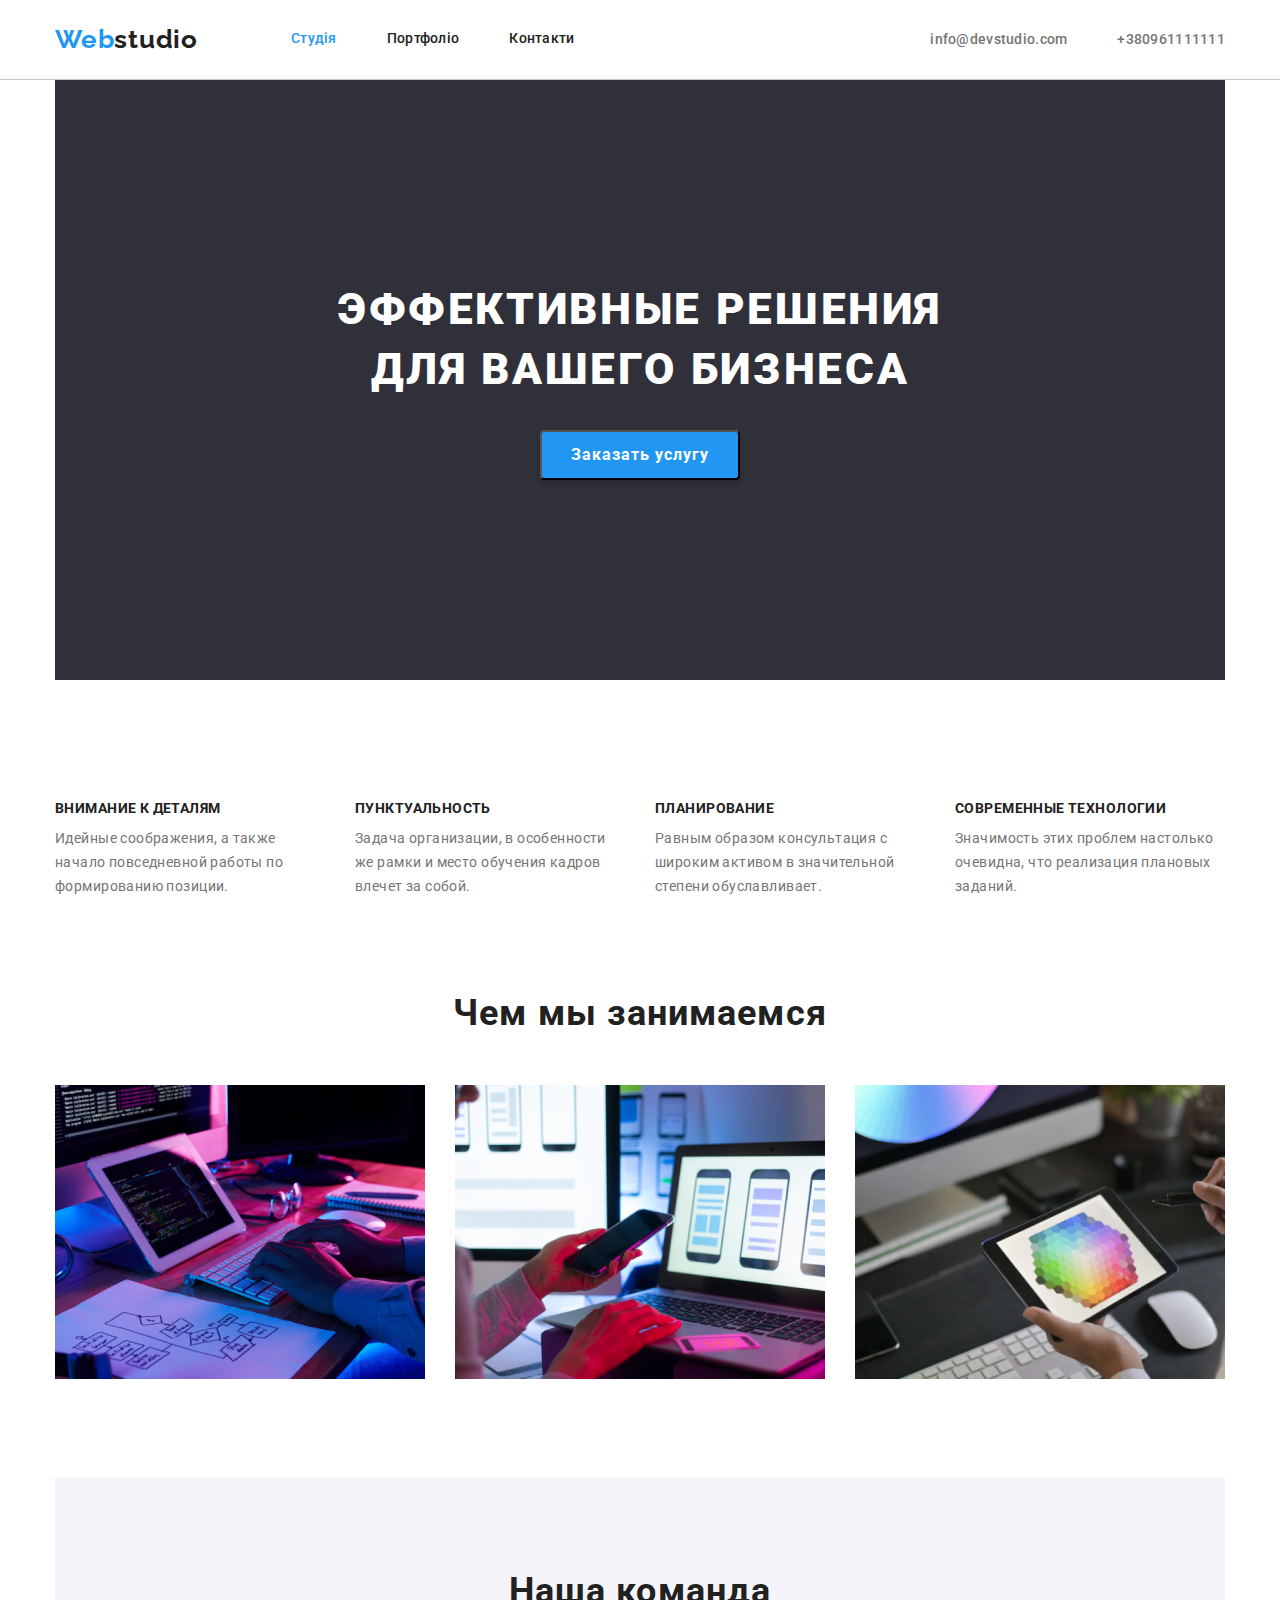
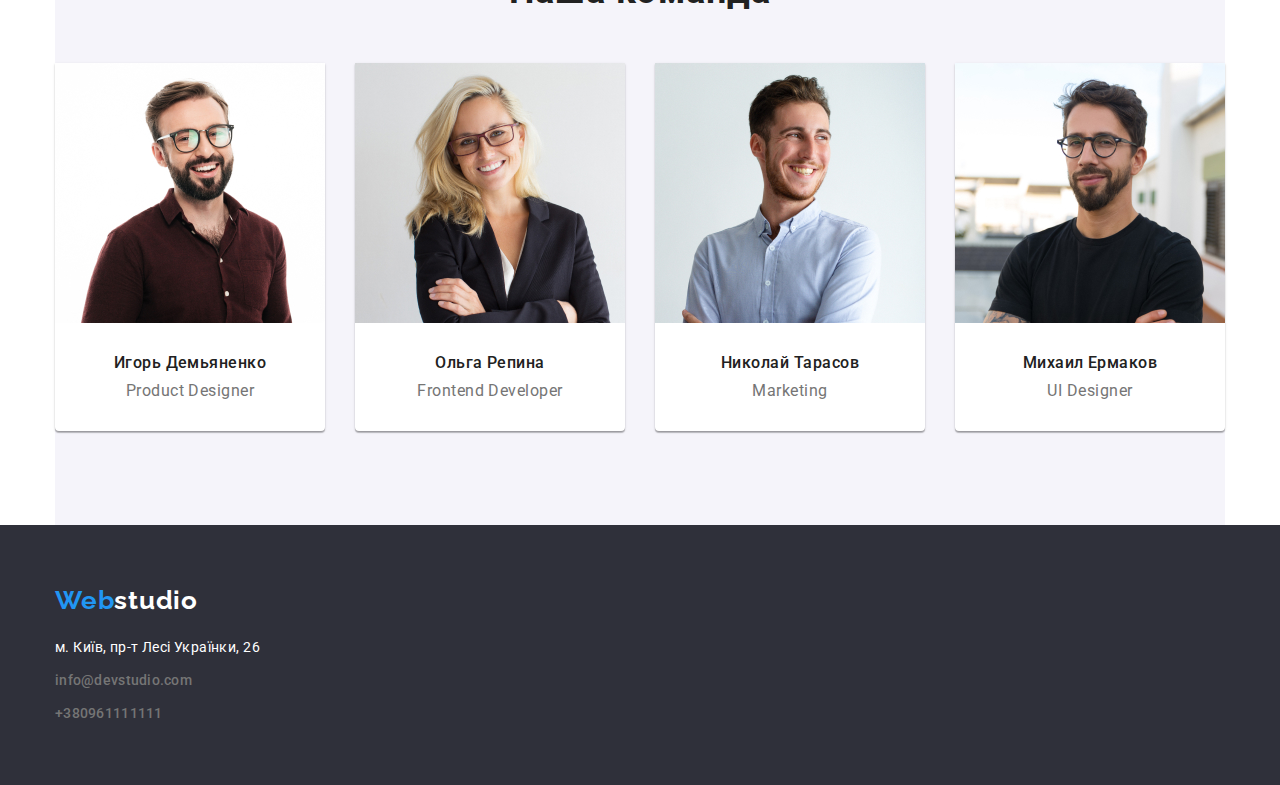
==== commit 8a467efd: "Update home work DZ3" ====
--- a/index.html
+++ b/index.html
@@ -136,7 +136,7 @@
             <li class="footer-item"><a class="contact-link link" href="tel:+380961111111">+380961111111</a></li>
           </ul>
         </address>
-      </вшм>
+      </div>
     </footer>
 
 </body>
--- a/styles/styles.css
+++ b/styles/styles.css
@@ -17,14 +17,14 @@
   margin: 0;
 }
 
-ul {
+ul { 
   padding: 0;
 }
 
 img {
-  /* display: block; */
-  /* max-width: 100%;
-  height: auto; */
+  display: block;
+  max-width: 100%;
+  height: auto;
 }
 
 .conteiner {
@@ -89,7 +89,6 @@
 .navbar-item:not(:last-child) {
   margin-right: 50px;
 }
-  
 
 .contact-list {
   display: flex;
@@ -254,7 +253,6 @@
 }
 
 .team-text {
-
   font-weight: 400;
   font-size: 16px;
   line-height: 1.18;
@@ -269,13 +267,13 @@
   background-color: #2f303a;
 }
 .logo-footer {
-    font-family: 'Raleway';
-      font-style: normal;
-      font-weight: 700;
-      font-size: 26px;
-      line-height: 1.19;
-      letter-spacing: 0.03em;
-      color: var(--accent-text-color);
+  font-family: 'Raleway';
+  font-style: normal;
+  font-weight: 700;
+  font-size: 26px;
+  line-height: 1.19;
+  letter-spacing: 0.03em;
+  color: var(--accent-text-color);
 }
 
 .logofooter {
@@ -285,7 +283,6 @@
   margin-top: 20px;
 }
 .footer-item {
-
   font-style: normal;
   font-weight: 400;
   font-size: 14px;
@@ -339,9 +336,7 @@
 }
 
 /* < !--portfolio-work--> */
-.portfolio-work {
-
-}
+
 .portfolio-work-list {
   display: flex;
   flex-wrap: wrap;
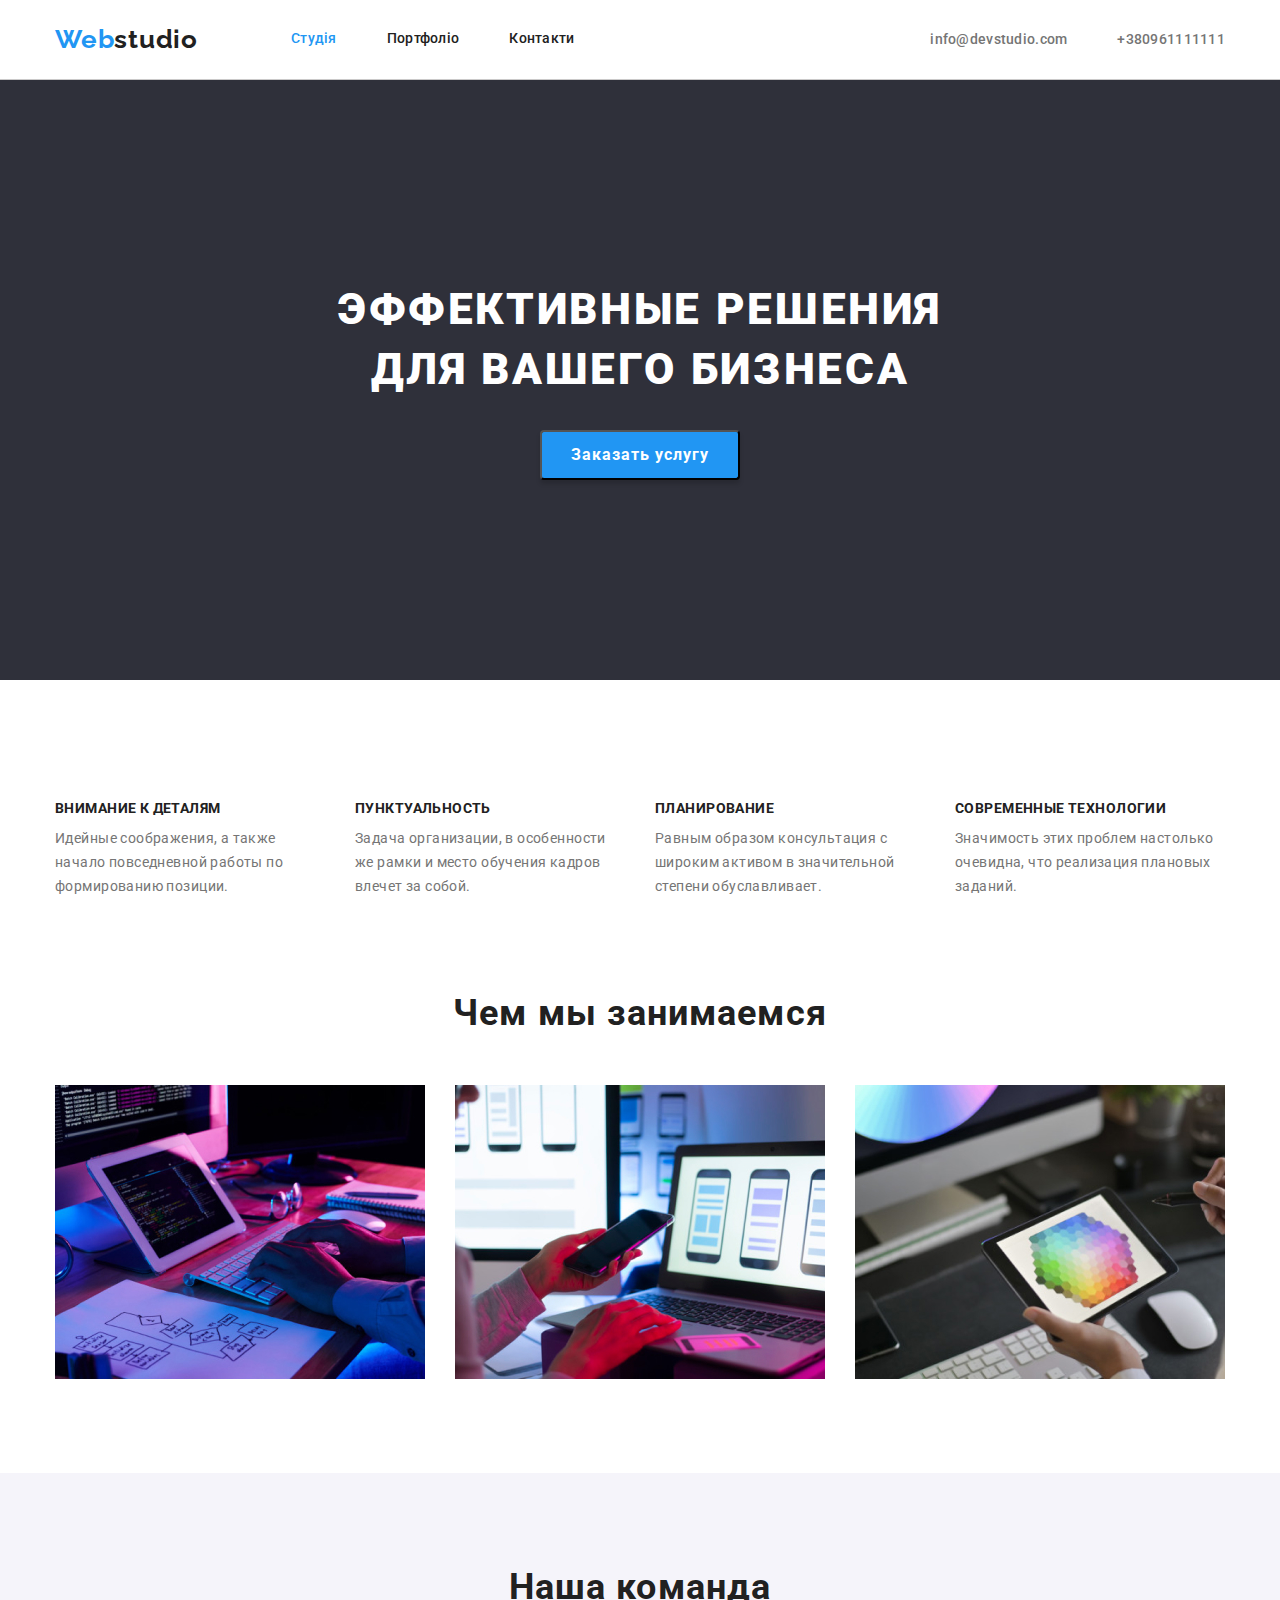
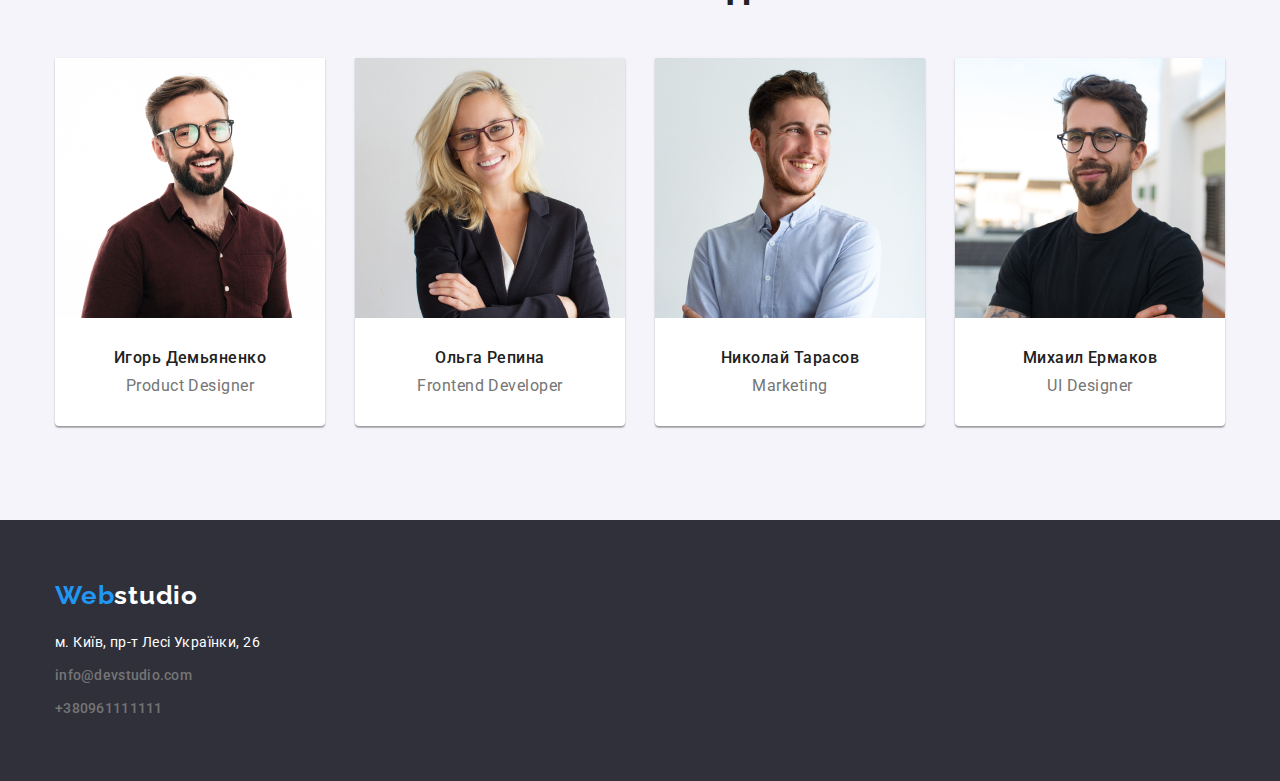
==== commit 5f6a89d0: "Update home work III" ====
--- a/index.html
+++ b/index.html
@@ -1,91 +1,105 @@
 <!DOCTYPE html>
 <html lang="en">
+  <head>
+    <meta charset="UTF-8" />
+    <meta http-equiv="X-UA-Compatible" content="IE=edge" />
+    <link rel="preconnect" href="https://fonts.googleapis.com" />
+    <link rel="preconnect" href="https://fonts.gstatic.com" crossorigin />
+    <link
+      href="https://fonts.googleapis.com/css2?family=Raleway:wght@700&family=Roboto:wght@400;500;700;900&display=swap"
+      rel="stylesheet"
+    />
+    <link
+      rel="stylesheet"
+      href="https://cdn.jsdelivr.net/npm/modern-normalize@1.1.0/modern-normalize.min.css"
+    />
+    <link rel="stylesheet" href="./styles/styles.css" />
+    <title>DZ3</title>
+  </head>
 
-<head>
-  <meta charset="UTF-8" />
-  <meta http-equiv="X-UA-Compatible" content="IE=edge" />
-  <link rel="preconnect" href="https://fonts.googleapis.com" />
-  <link rel="preconnect" href="https://fonts.gstatic.com" crossorigin />
-  <link href="https://fonts.googleapis.com/css2?family=Raleway:wght@700&family=Roboto:wght@400;500;700;900&display=swap"
-    rel="stylesheet" />
-  <link rel="stylesheet" href="https://cdn.jsdelivr.net/npm/modern-normalize@1.1.0/modern-normalize.min.css">
-  <link rel="stylesheet" href="./styles/styles.css" />
-  <title>DZ3</title>
-</head>
-
-<body>
+  <body>
     <!--header-->
     <header class="header">
       <div class="conteiner navigation">
-      <nav class="navbar">
-        <a class="logo-nav link" href="index.html">Web<span class="logoheader">studio</span></a>
-        <ul class="navbar-list list">
-          <li class="navbar-item"><a class="link current" href="./index.html">Студія</a></li>
-          <li class="navbar-item"><a class="link" href="./portfolio.html">Портфоліо</a></li>
-          <li class="navbar-item"><a class="link" href="">Контакти</a></li>
+        <nav class="navbar">
+          <a class="logo-nav link" href="index.html">Web<span class="logoheader">studio</span></a>
+          <ul class="navbar-list list">
+            <li class="navbar-item"><a class="link current" href="./index.html">Студія</a></li>
+            <li class="navbar-item"><a class="link" href="./portfolio.html">Портфоліо</a></li>
+            <li class="navbar-item"><a class="link" href="">Контакти</a></li>
+          </ul>
+        </nav>
+        <ul class="contact-list list">
+          <li class="contact-item">
+            <a class="contact-link link" href="mailto:info@devstudio.com">info@devstudio.com</a>
+          </li>
+          <li class="contact-item">
+            <a class="contact-link link" href="tel:+380961111111">+380961111111</a>
+          </li>
         </ul>
-      </nav>
-      <ul class="contact-list list">
-        <li class="contact-item">
-          <a class="contact-link link" href="mailto:info@devstudio.com">info@devstudio.com</a>
-        </li>
-        <li class="contact-item">
-          <a class="contact-link link" href="tel:+380961111111">+380961111111</a>
-        </li>
-      </ul>
       </div>
     </header>
     <!--main-->
     <main>
       <!--baner-->
-      <div class="conteiner">
       <section class="baner">
-        <h1 class="baner-title">Эффективные решения для вашего бизнеса</h1>
-        <button class="btn baner-btn" type="button">Заказать услугу</button>
+        <div class="conteiner">
+          <h1 class="baner-title">Эффективные решения для вашего бизнеса</h1>
+          <button class="btn baner-btn" type="button">Заказать услугу</button>
+        </div>
       </section>
-      </div>
       <!--content-->
-      <div class="conteiner">
       <section class="section">
-        <h2 class="content-title">Наші переваги</h2>
-        <ul class="content-list list">
-          <li class="content-item">
-            <h3 class="content-subtitle">Внимание к деталям</h3>
-            <p class="content-text">Идейные соображения, а также начало повседневной работы по формированию позиции.</p>
-          </li>
-          <li class="content-item">
-            <h3 class="content-subtitle">Пунктуальность</h3>
-            <p class="content-text">
-              Задача организации, в особенности же рамки и место обучения кадров влечет за собой.
-            </p>
-          </li>
-          <li class="content-item">
-            <h3 class="content-subtitle">Планирование</h3>
-            <p class="content-text">
-              Равным образом консультация с широким активом в значительной степени обуславливает.
-            </p>
-          </li>
-          <li class="content-item">
-            <h3 class="content-subtitle">Современные технологии</h3>
-            <p class="content-text">Значимость этих проблем настолько очевидна, что реализация плановых заданий.</p>
-          </li>
-        </ul>
+        <div class="conteiner">
+          <h2 class="content-title">Наші переваги</h2>
+          <ul class="content-list list">
+            <li class="content-item">
+              <h3 class="content-subtitle">Внимание к деталям</h3>
+              <p class="content-text">
+                Идейные соображения, а также начало повседневной работы по формированию позиции.
+              </p>
+            </li>
+            <li class="content-item">
+              <h3 class="content-subtitle">Пунктуальность</h3>
+              <p class="content-text">
+                Задача организации, в особенности же рамки и место обучения кадров влечет за собой.
+              </p>
+            </li>
+            <li class="content-item">
+              <h3 class="content-subtitle">Планирование</h3>
+              <p class="content-text">
+                Равным образом консультация с широким активом в значительной степени обуславливает.
+              </p>
+            </li>
+            <li class="content-item">
+              <h3 class="content-subtitle">Современные технологии</h3>
+              <p class="content-text">
+                Значимость этих проблем настолько очевидна, что реализация плановых заданий.
+              </p>
+            </li>
+          </ul>
+        </div>
       </section>
-      </div>
       <!--work galery-->
-      <div class="conteiner">
       <section class="work">
-        <h2 class="work-title">Чем мы занимаемся</h2>
-        <ul class="work-list list">
-          <li class="work-item"><img src="./img/box1.jpg" alt="developer typing on keyboard" width="370" /></li>
-          <li class="work-item"><img src="./img/box2.jpg" alt="mobile developer watching at phone" width="370" /></li>
-          <li class="work-item"><img src="./img/box3.jpg" alt="developer watching at tablet" width="370" /></li>
-        </ul>
+        <div class="conteiner">
+          <h2 class="work-title">Чем мы занимаемся</h2>
+          <ul class="work-list list">
+            <li class="work-item">
+              <img src="./img/box1.jpg" alt="developer typing on keyboard" width="370" />
+            </li>
+            <li class="work-item">
+              <img src="./img/box2.jpg" alt="mobile developer watching at phone" width="370" />
+            </li>
+            <li class="work-item">
+              <img src="./img/box3.jpg" alt="developer watching at tablet" width="370" />
+            </li>
+          </ul>
+        </div>
       </section>
-      </div>
       <!--team-->
-      <div class="conteiner">
-        <section class="team section">
+      <section class="team section">
+        <div class="conteiner">
           <h2 class="team-title">Наша команда</h2>
           <ul class="team-list list">
             <li class="team-item">
@@ -117,8 +131,8 @@
               </div>
             </li>
           </ul>
-        </section>
-      </div>
+        </div>
+      </section>
     </main>
     <!--footer-->
     <footer class="footer">
@@ -127,18 +141,23 @@
         <address>
           <ul class="footer-list list">
             <li class="footer-item">
-              <a class="footer-map link" href="https://goo.gl/maps/QaSQcrVwAwJUvmYh8" target="_blank" rel="">м. Київ,
-                пр-т
-                Лесі Українки, 26</a>
+              <a
+                class="footer-map link"
+                href="https://goo.gl/maps/QaSQcrVwAwJUvmYh8"
+                target="_blank"
+                rel=""
+                >м. Київ, пр-т Лесі Українки, 26</a
+              >
             </li>
-            <li class="footer-item"><a class="contact-link link" href="mailto:info@devstudio.com">info@devstudio.com</a>
+            <li class="footer-item">
+              <a class="contact-link link" href="mailto:info@devstudio.com">info@devstudio.com</a>
             </li>
-            <li class="footer-item"><a class="contact-link link" href="tel:+380961111111">+380961111111</a></li>
+            <li class="footer-item">
+              <a class="contact-link link" href="tel:+380961111111">+380961111111</a>
+            </li>
           </ul>
         </address>
       </div>
     </footer>
-
-</body>
-
-</html>+  </body>
+</html>
--- a/styles/styles.css
+++ b/styles/styles.css
@@ -17,7 +17,7 @@
   margin: 0;
 }
 
-ul { 
+ul {
   padding: 0;
 }
 
@@ -36,6 +36,7 @@
 .list {
   list-style: none;
 }
+
 .link {
   color: var(--title-text-color);
   text-decoration: none;
@@ -68,6 +69,7 @@
   letter-spacing: 0.03em;
   color: var(--accent-text-color);
 }
+
 .logoheader {
   color: var(--title-text-color);
 }
@@ -75,17 +77,20 @@
 .navbar {
   display: flex;
 }
+
 .navbar-list {
   display: flex;
   align-items: center;
   margin-left: 93px;
 }
+
 .navbar-item {
   font-weight: 500;
   font-size: 14px;
   line-height: 1.14;
   letter-spacing: 0.02em;
 }
+
 .navbar-item:not(:last-child) {
   margin-right: 50px;
 }
@@ -94,9 +99,11 @@
   display: flex;
   margin-left: auto;
 }
+
 .contact-item:not(:last-child) {
   margin-right: 50px;
 }
+
 .contact-link {
   font-weight: 500;
   font-size: 14px;
@@ -117,14 +124,12 @@
 /*---main-------------------*/
 /* < !--baner--> */
 .baner {
-  display: flex;
-  flex-direction: column;
-  align-items: center;
   background-color: #2f303a;
   padding: 200px 0;
 }
 
 .baner-title {
+  margin: 0 auto;
   width: 696px;
   margin-bottom: 30px;
   font-weight: 900;
@@ -157,6 +162,7 @@
 }
 
 .baner-btn {
+  display: block;
   margin: 0 auto;
 }
 
@@ -165,10 +171,12 @@
 .content-title {
   visibility: hidden;
 }
+
 .content-list {
   display: flex;
   justify-content: space-between;
 }
+
 .content-item {
   width: 270px;
 }
@@ -195,11 +203,12 @@
   padding-bottom: 94px;
 }
 
-.work-item {
-  display: inline-block;
-}
+.work-list {
+  display: flex;
+}
+
 .work-item:not(:last-child) {
-  margin-right: 26px;
+  margin-right: 30px;
 }
 
 .work-title {
@@ -216,6 +225,7 @@
 .team {
   background-color: #f5f4fa;
 }
+
 .team-list {
   display: flex;
   justify-content: space-between;
@@ -266,6 +276,7 @@
   padding: 60px 0;
   background-color: #2f303a;
 }
+
 .logo-footer {
   font-family: 'Raleway';
   font-style: normal;
@@ -279,9 +290,11 @@
 .logofooter {
   color: var(--primari-white-color);
 }
+
 address {
   margin-top: 20px;
 }
+
 .footer-item {
   font-style: normal;
   font-weight: 400;
@@ -305,17 +318,21 @@
 .filter-title {
   visibility: hidden;
 }
+
 .filter-list {
   display: flex;
   justify-content: center;
   margin-bottom: 50px;
 }
+
 .filter-item {
   margin-right: 8px;
 }
+
 .filter-item:last-child {
   margin-right: 0;
 }
+
 .filter-btn {
   padding: 6px 22px;
   background-color: #f5f4fa;
@@ -343,6 +360,7 @@
   gap: 27px;
   flex-basis: calc((100%-60px) / 3);
 }
+
 .portfolio-work-item {
   background: var(--primari-white-color);
 }
@@ -353,6 +371,7 @@
   border-left: 1px solid #eeeeee;
   border-right: 1px solid #eeeeee;
 }
+
 .portfolio-work-title {
   margin-bottom: 4px;
   font-weight: 700;
